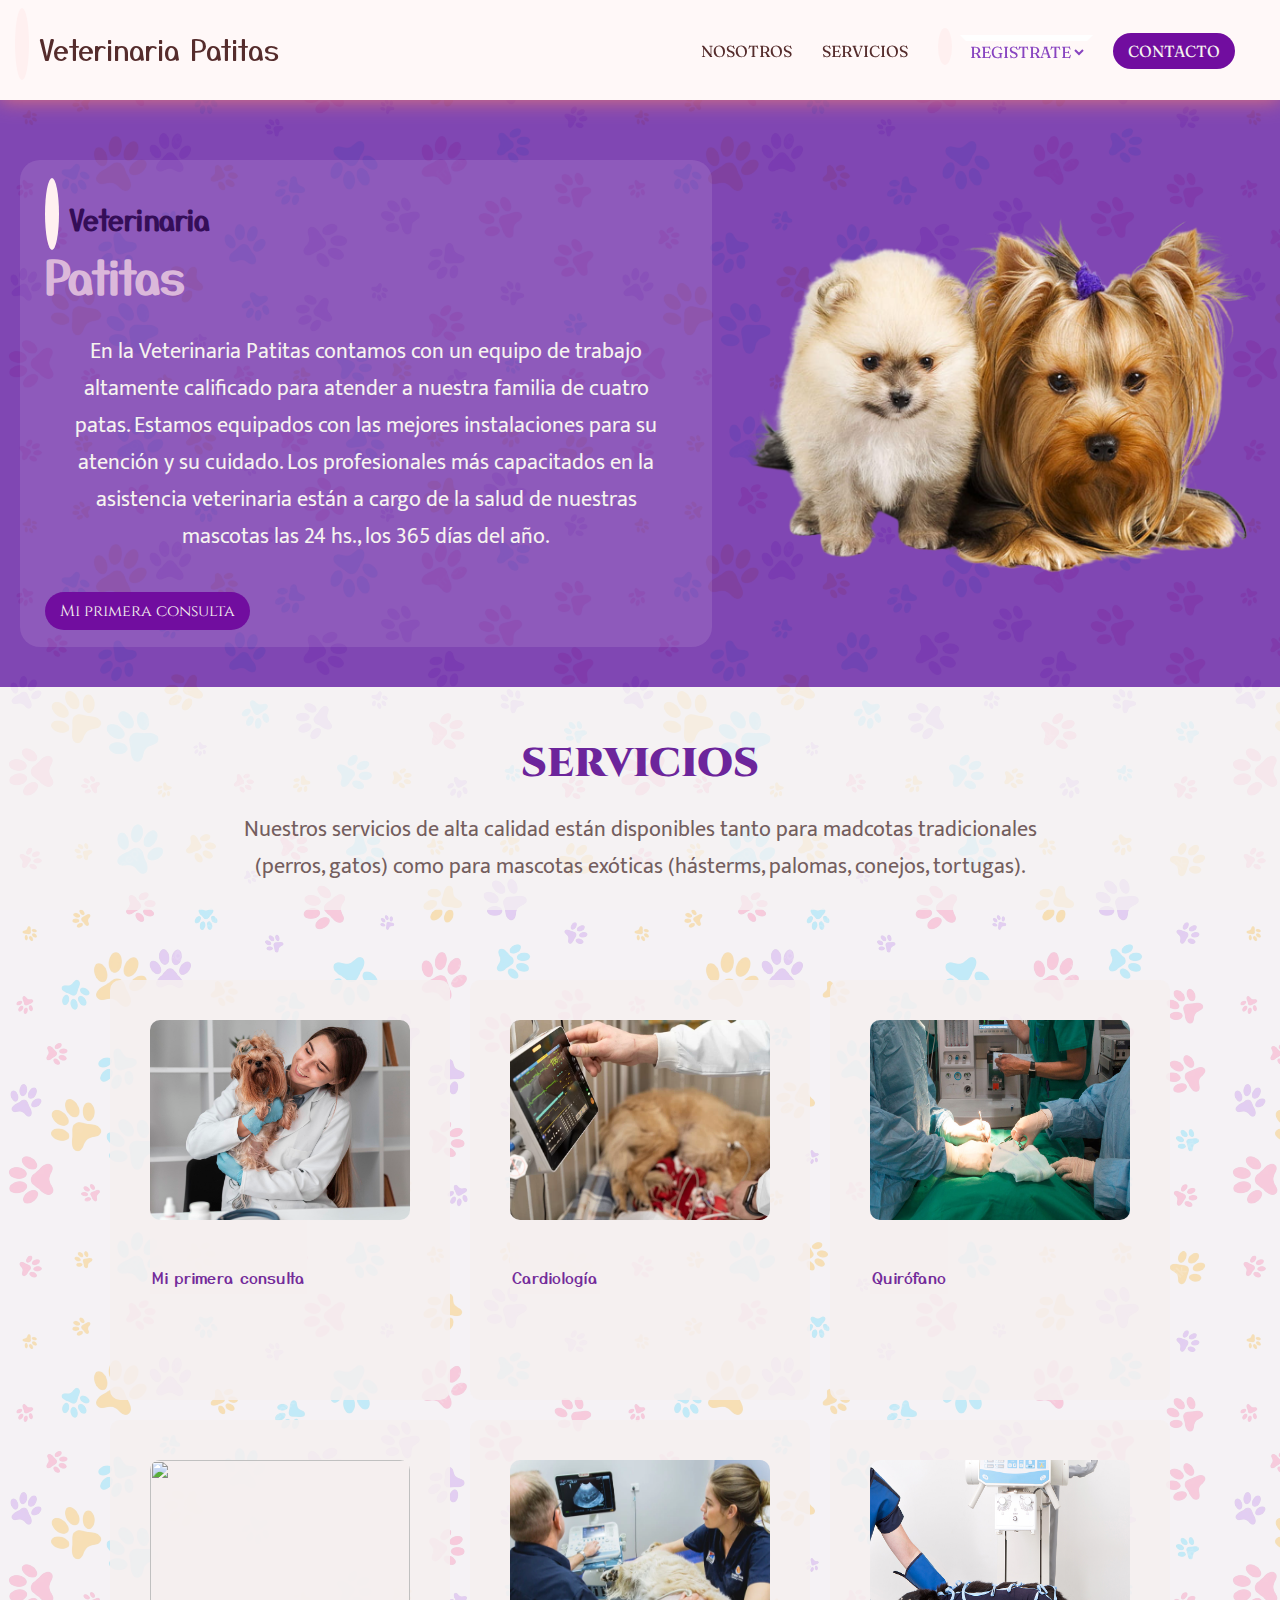
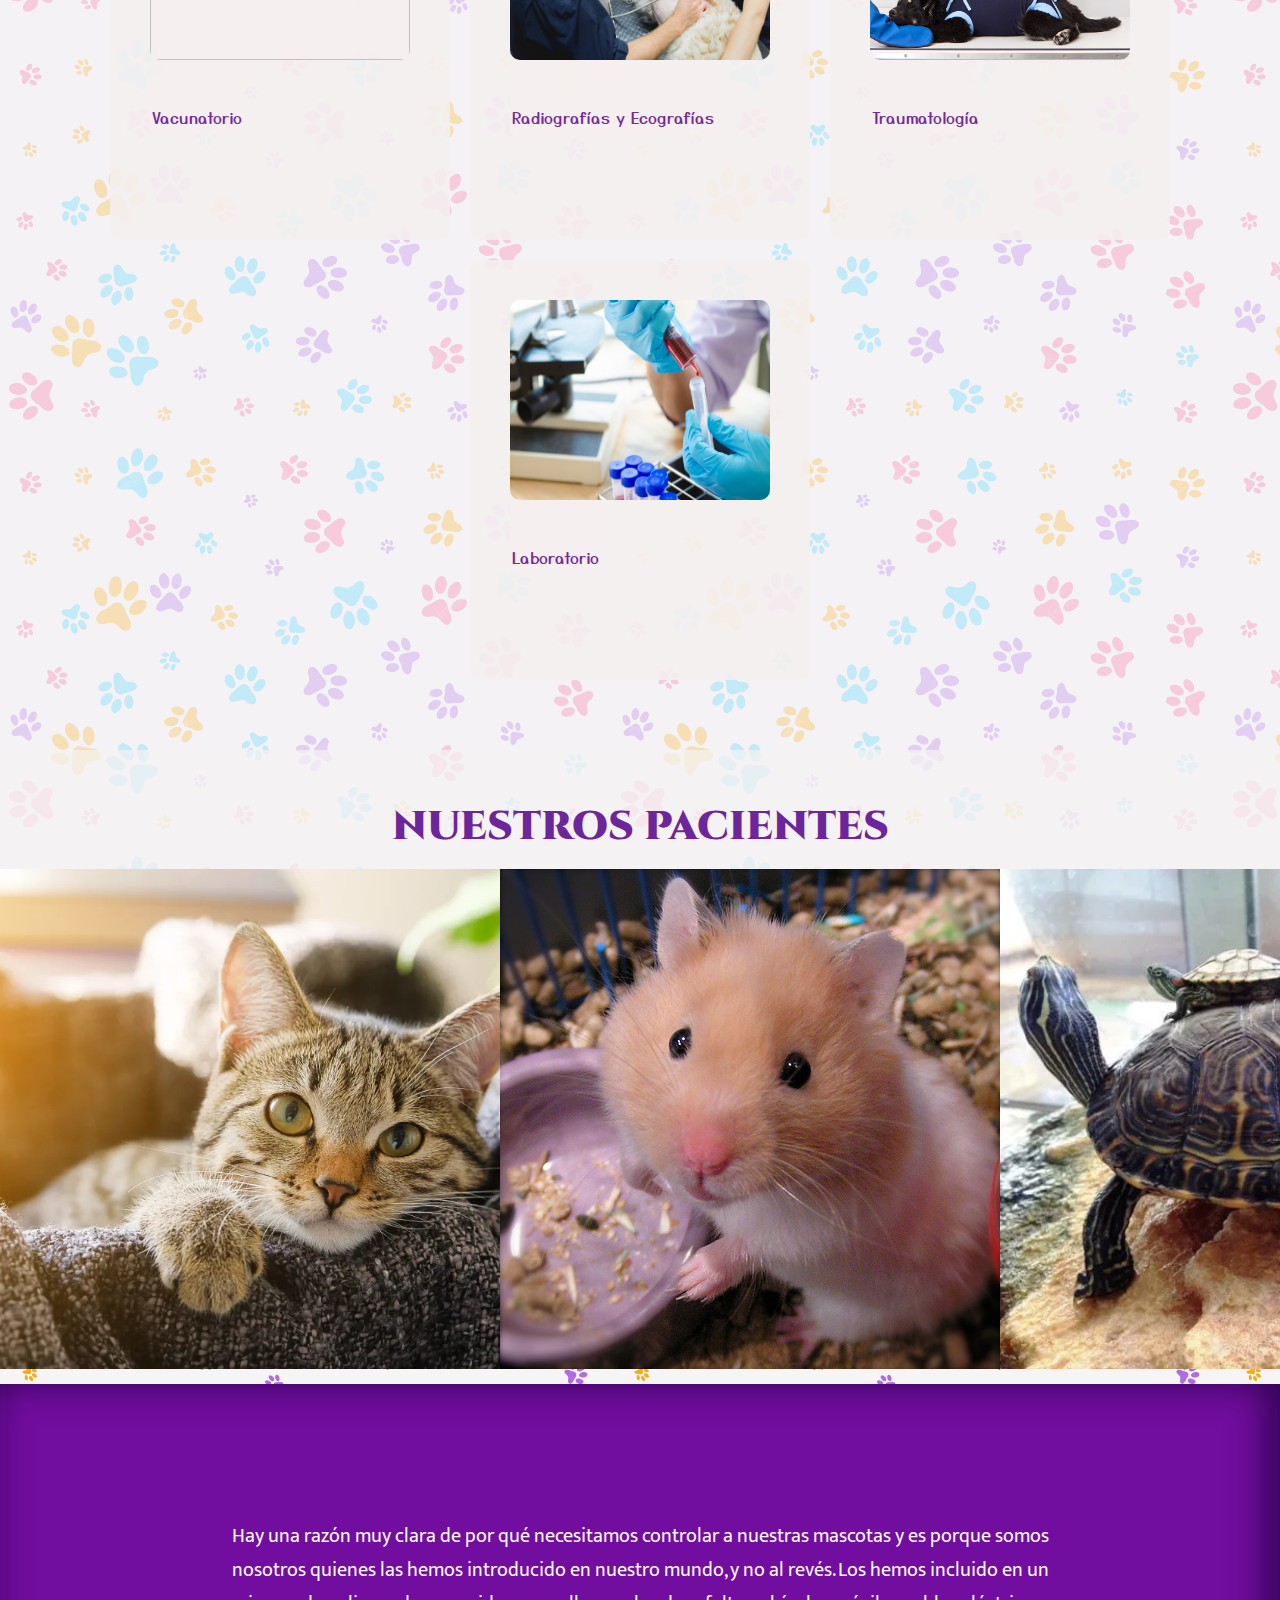
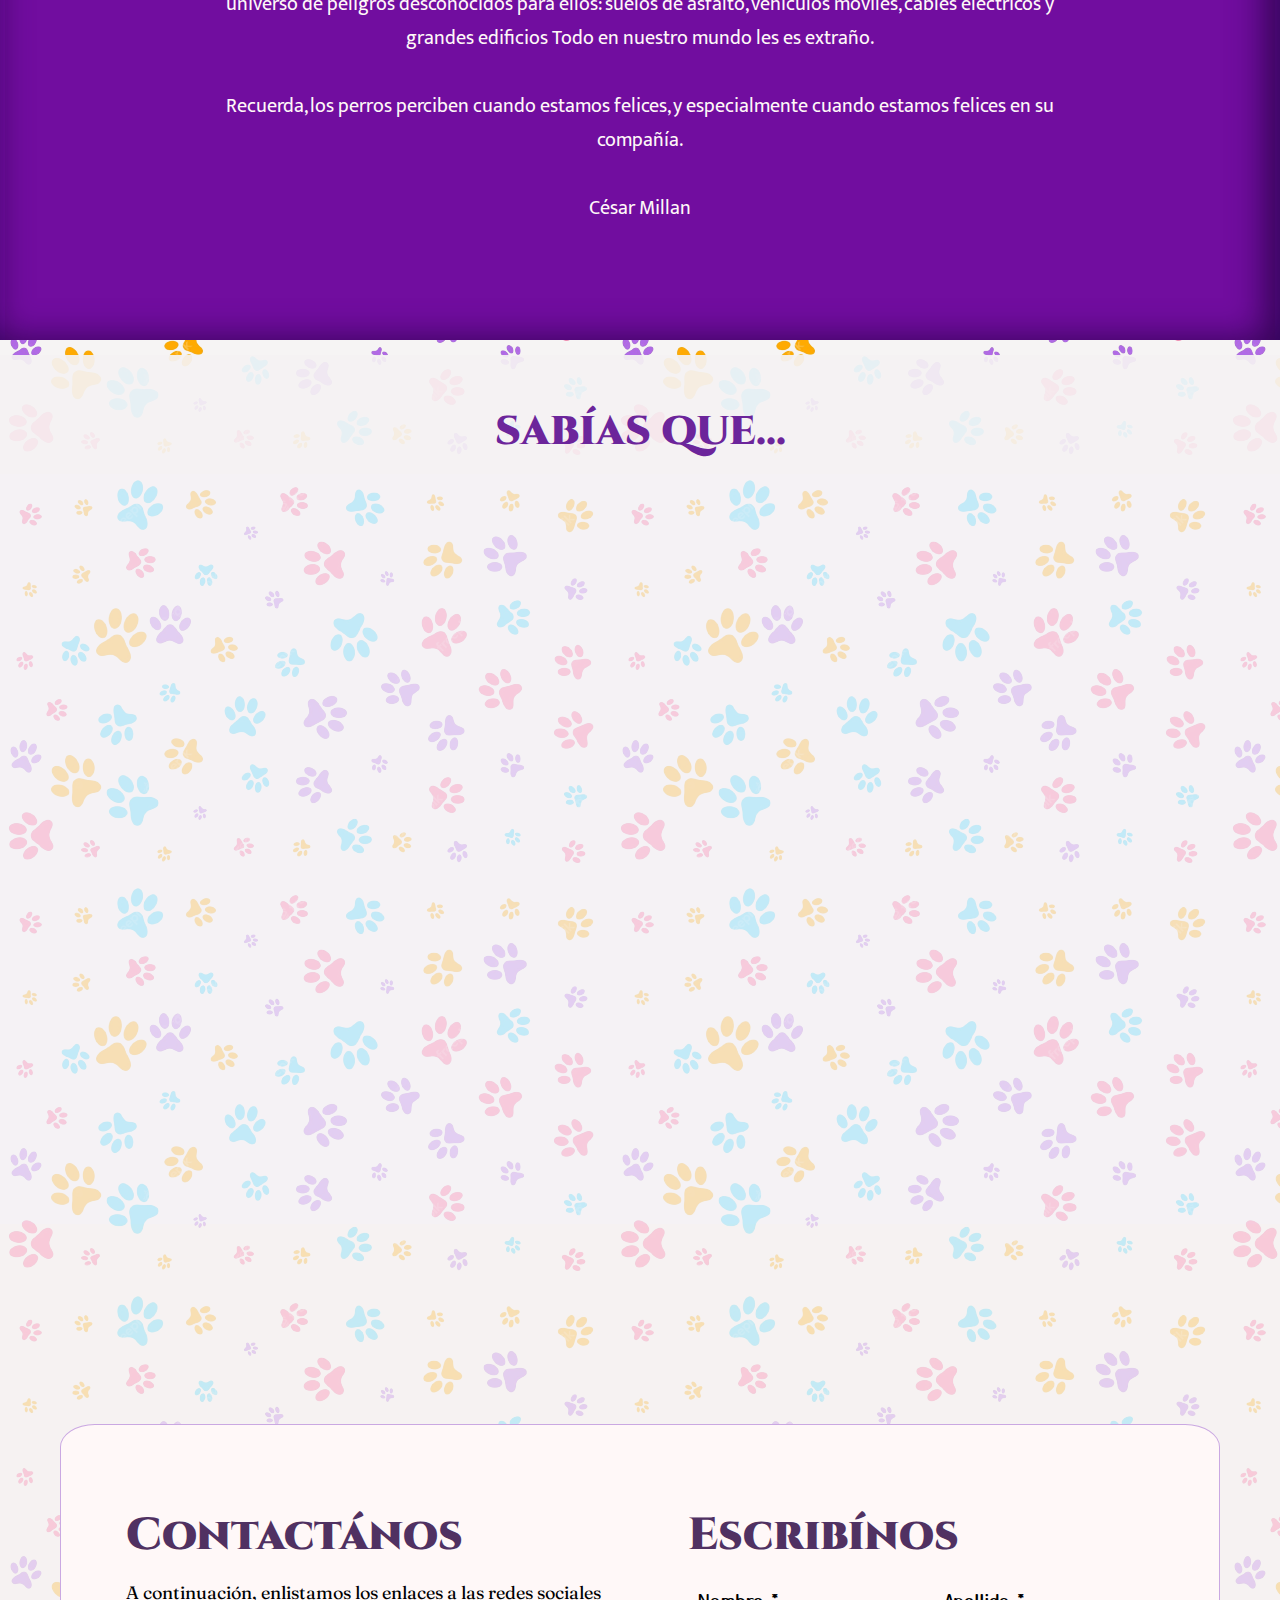
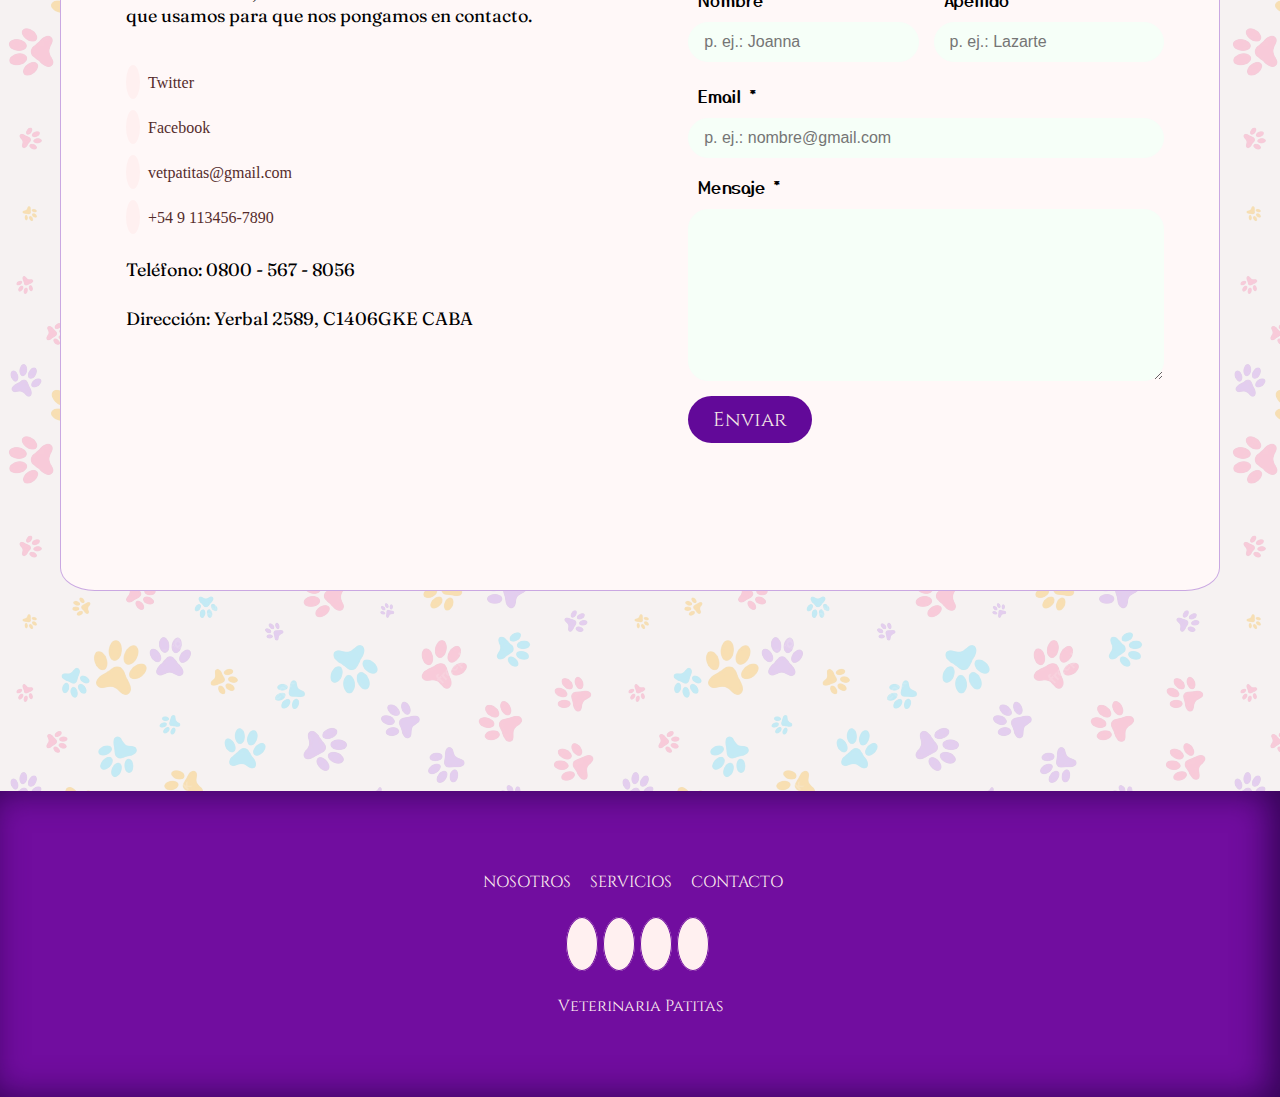
==== index.html @ f904acf3 "primer-borrador" ====
<!DOCTYPE html>
<html lang="en">
<head>
    <meta charset="UTF-8">
    <meta name="viewport" content="width=device-width, initial-scale=1.0">
    <title>Jo-veterinaria</title>
    <link rel="stylesheet" href="index.css">
    <script src="https://kit.fontawesome.com/5f812df695.js" crossorigin="anonymous"></script>
</head>
<a name="veterinaria"></a>
<body>
    <header>
        <nav class="nav">
            <div class="logoI">
                <span><a class="" href="index.html#veterinaria"><i id="logoPat" class="fas fa-solid fa-paw"></i>
                    Veterinaria Patitas</a></span>
            </div>

            <div class="botones-inicio">
               
                <span class="menu"><a href="#nosotros">NOSOTROS</a></span>
                <span class="menu"><a href="#servicios">SERVICIOS</a></span>
                   
                <span class=""><a href="registrarse.html#registrarse" target="_blank"><i class="fas fa-user icono-redes"></i></a>
                </span>
                <select class=" usuario-select">
                    <option>
                        <a href="registrarse.html#registrarse" target="_blank">REGISTRATE</a>
                    </option>
                    <option>MIS TURNOS</option>
                    <option>MI PERFIL</option>
                </select>
                <span class="sp-btn"><a class="botonvioleta blanco" href="#contacto">CONTACTO</a></span>
            </div>
        </nav>
       
    </header>
    <main>
        <a name="nosotros"></a>
        <section class="portada">
                <div class="intro">
                    <h2 class="nosotros"><i id="logoPat" class="fas fa-solid fa-paw"></i>Veterinaria</h2>
                    <h1 class="patitas">Patitas</h1>
                    <p class="texto blanco">En la Veterinaria Patitas contamos con un equipo de trabajo altamente calificado
                        para atender a nuestra familia de cuatro patas. Estamos equipados con las mejores instalaciones
                        para su atención y su cuidado. Los profesionales más capacitados en la asistencia veterinaria
                        están a cargo de la salud de nuestras mascotas las 24 hs.,
                        los 365 días del año.                  
                    </p>
                    <p class="cap"><a class="botonvioleta blanco" href="#servicios">Mi primera consulta</a></p>
                </div>
                <div class="img-intro">
                   <img class="img-portada" src="./imágenes/mi-perrito.png" alt="portada"></img>
                </div>
        </section>
 
 
        <a name="servicios"></a>
        <section class="servicios">
            <div class="contenedor-texto">
                <h1 class="titulo-medio">SERVICIOS</h1>
                <p class="texto">
                    Nuestros servicios de alta calidad están disponibles tanto
                    para madcotas tradicionales (perros, gatos) como para mascotas exóticas
                    (hásterms, palomas, conejos, tortugas).
                </p>
            </div>
            <div class="grid">
                <a href="consultas.html#consultas" target="_blank" >
                    <div class="serv descripcion">
                        <img class="img-serv" src="./imágenes/consulta.jpeg">
                        <p class="inferior">Mi primera consulta</p>
                    </div>
                </a>
                <a href="cardiologia.html#cardiologia" target="_blank">
                    <div class="serv descripcion">
                        <img class="img-serv" src="./imágenes/cardio.webp">
                        <p class="inferior">Cardiología</p>
                    </div>
                </a>
                <a href="index.html#veterinaria" target="_blank">
                    <div class="serv descripcion">
                        <img class="img-serv" src="./imágenes/quirofano.jpeg">
                        <p class="inferior">Quirófano</p>
                    </div>
                </a>
                <a href="index.html#veterinaria" target="_blank">
                    <div class="serv descripcion">
                        <img class="img-serv" src="./imágenes/vacuna.jpeg">
                        <p class="inferior">Vacunatorio</p>
                    </div>
                </a>
                <a href="index.html#veterinaria" target="_blank">
                    <div class="serv descripcion">
                        <img class="img-serv" src="./imágenes/ecog.webp">
                        <p class="inferior">Radiografías y Ecografías</p>
                    </div>
                </a>
                <a href="index.html#vetrinaria" target="_blank">
                    <div class="serv descripcion">
                        <img class="img-serv" src="./imágenes/trauma.jpg">
                        <p class="inferior">Traumatología</p>
                    </div>
                </a>
                <a href="index.html#vetrinaria" target="_blank">
                    <div class="serv descripcion">
                        <img class="img-serv" src="./imágenes/laborat.jpeg">
                        <p class="inferior">Laboratorio</p>
                    </div>
                </a>
            </div>
 
 
        </section>
        <a name="pacientes"></a>
        <section class="pacientes">
            <div class="contenedor-texto">
                <h1 class="titulo-medio">NUESTROS PACIENTES</h1>
            </div>  
            <div class="slider-container"> 
                <img
                    class="slider-item"
                    src="./imágenes/gato.webp"
                />
                <img
                class="slider-item"
                src="./imágenes/hamster.jpg"
                />
                <img
                    class="slider-item"
                    src="./imágenes/tortuga-de-agua.webp"
                />
                <img
                    class="slider-item"
                    src="./imágenes/paloma.jpeg"
                />
                <img
                class="slider-item"
                src="./imágenes/perro.jpg"
                />
                <img
                    class="slider-item"
                    src="./imágenes/caniche.jpeg"
                />
                <img
                    class="slider-item"
                    src="./imágenes/conejo.webp"
                />
            </div>
        </section>
        <section class="articulo" >
                <div class="contenedor-texto cita">
                    <i class="fas fa-quote-right signo"></i>
                    <div class="cita">
                        <p>Hay una razón muy clara de por qué necesitamos controlar a nuestras mascotas y es porque somos nosotros quienes las hemos introducido en nuestro mundo, y no al revés. Los hemos incluido en un universo de peligros desconocidos para ellos: suelos de asfalto, vehículos móviles, cables eléctricos y grandes edificios Todo en nuestro mundo les es extraño.</p>
                        <br>
                        <p>Recuerda, los perros perciben cuando estamos felices, y especialmente cuando estamos felices en su compañía.</p>
                    <div>
                       <br>
                    <p>César Millan</p>
                </div>   
        </section>
        <a name="tutoriales"></a>
        <section class="tutoriales">
            <div class="contenedor-texto">
                <h1 class="titulo-medio">SABÍAS QUE...</h1>
            </div>
            <div class="grid">
                <iframe class="videos" src="https://www.youtube.com/embed/e0EiR7Wb7x0" title="YouTube video player" frameborder="0" allow="accelerometer; autoplay; clipboard-write; encrypted-media; gyroscope; picture-in-picture; web-share" allowfullscreen></iframe>
                <iframe class="videos" src="https://www.youtube.com/embed/qigP10Rsm60" title="YouTube video player" frameborder="0" allow="accelerometer; autoplay; clipboard-write; encrypted-media; gyroscope; picture-in-picture; web-share" allowfullscreen></iframe>
                <iframe class="videos" src="https://www.youtube.com/embed/759JlUFAo3I" title="YouTube video player" frameborder="0" allow="accelerometer; autoplay; clipboard-write; encrypted-media; gyroscope; picture-in-picture; web-share" allowfullscreen></iframe>
                <iframe class="videos" src="https://www.youtube.com/embed/WoNsRP_TKsE" title="YouTube video player" frameborder="0" allow="accelerometer; autoplay; clipboard-write; encrypted-media; gyroscope; picture-in-picture; web-share" allowfullscreen></iframe>
            </div>
        </section>
        <a name="contacto"></a>
        <section class="caja-contacto">
 
 
            <div class="contacto">
 
 
                <div class="contactame">
                    <h1 class="font45">Contactános</h1>
                    <p class="academ">
                        A continuación, enlistamos los enlaces a las
                        redes sociales que usamos para que nos
                        pongamos en contacto.
                    </p>
                    <ul class="lista-redes">
                        <li><a class="redes" href="index.html#veterinaria"><i class="fab fa-twitter icono-redes"></i>
                            Twitter</a>
                        </li>
                        <li><a class="redes" href="index.html#veterinaria"><i class="fab fa-facebook icono-redes"></i>
                            Facebook</a>
                        </li>
 
 
                        <li><a class="redes" href="index.html#veterinaria"><i class="fas fa-envelope icono-redes"></i>
                            vetpatitas@gmail.com</a>
                        </li>
                        <li><a class="redes" href="index.html#veterinaria"><i class="fab fa-whatsapp icono-redes"></i>
                            +54 9 113456-7890</a>
                        </li>
                        <br>
                        <li class="academ">
                            Teléfono: 0800 - 567 - 8056
                        </li>
                        <br>
                        <li class="academ">
                            Dirección:
                            Yerbal 2589, C1406GKE CABA
                        </li>
                        <br>
                        <li>
                            <iframe class="mapas" src="https://www.google.com/maps/embed?pb=!1m18!1m12!1m3!1d3283.048064051039!2d-58.46841342346232!3d-34.62822565879423!2m3!1f0!2f0!3f0!3m2!1i1024!2i768!4f13.1!3m3!1m2!1s0x95bcc989a7545e1d%3A0x6ad088e13433c97d!2sYerbal%202589%2C%20C1406GKE%20CABA!5e0!3m2!1ses!2sar!4v1682362310812!5m2!1ses!2sar" style="border:0;" allowfullscreen="" loading="lazy" referrerpolicy="no-referrer-when-downgrade"></iframe>
                        </li>
                          
                    </ul>
                </div>
 
 
                <div class="escribime">
                    <h1 class="font45">Escribínos</h1>
                    <form action="" method="POST">
                        <div class="nombre-completo">
                            <div class="form-control">
                                <label for="firstname">Nombre *</label>
                                <input
                                    type="text"
                                    name="Nombre"
                                    id="firtsname"
                                    class="input-firtsname input-control"
                                    placeholder="p. ej.: Joanna"
                                    aria-label="Nombre"
                                    required>
                            </div>
                            <div class="form-control">
                                <label for="lastname">Apellido *</label>
                                <input
                                    type="text"
                                    name="Apellido"
                                    id="lastname"
                                    class="input-lastname input-control"
                                    placeholder="p. ej.: Lazarte"
                                    aria-label="Apellido"
                                    required>
                            </div>
                        </div>
                        <div class="form-control">
                            <label for="email">Email *</label>
                            <input
                                type="email"
                                name="Email"
                                id="email"
                                class="input-control"
                                placeholder="p. ej.: nombre@gmail.com"
                                aria-label="Email"
                                required>
                        </div>
                        <div class="form-control">
                            <label for="message">Mensaje *</label>
                            <textarea
                                name="Mensaje"
                                id="message"
                                cols="30"
                                rows="10"
                                class="input-control"
                                placeholder="Escriba un mensaje aquí"
                                aria-label="Mensaje"
                                required>
                            </textarea>
                        </div>
                        <button type="submit" class="contact-send-btn">
                            Enviar
                        </button>
                    </form>
                </div>
            </div>
        </section>
    </main>
 
 
    <footer class="footer">
        <div class="final">
            <a class="span-f" href="#nosotros"><span>NOSOTROS</span></a>
            <a class="span-f" href="#servicios"><span>SERVICIOS</span></a>
            <a class="span-f" href="#contacto"><span>CONTACTO</span></a>
        </div>
        <div class="final">
            <a href="index.html#veterinaria"><span><i class="fab fa-twitter icono-final"></i></span></a>
            <a href="index.html#veterinaria"><span><i class="fab fa-facebook icono-final"></i></span></a>
            <a href="index.html#veterinaria"><span><i class="fas fa-envelope icono-final"></i></span></a>
            <a href="index.html#veterinaria"><span><i class="fab fa-whatsapp icono-final"></i></span></a>
 
 
        </div>
        <div class="final">
            <i id="logoF" class="fas fa-solid fa-paw"></i>
            <span>Veterinaria Patitas</span>
            <i id="logoF" class="fas fa-solid fa-paw"></i>
        </div>
    </footer>
   
 </body>
 </html>
---- index.css ----
@import url('https://fonts.googleapis.com/css2?family=Cinzel&family=Fraunces:wght@300&family=Yusei+Magic&display=swap');


@import url('https://fonts.googleapis.com/css2?family=Kalam&display=swap');


@import url('https://fonts.googleapis.com/css2?family=Mukta+Vaani:wght@500&display=swap');


* {
   margin: 0;
   padding: 0;
   box-sizing: border-box;
   /*background-color: #fff8f8;*/
 
   /*box-shadow: inset -10px 0 35px rgb(33, 167, 15);*/
}


body{
   background-image: url("./imágenes/huellas.png");
   background-color: #f5f2f2de;
   /*
   overflow-x: hidden; */
    
}


header {
   position: fixed;
   z-index: 1;
   height: 100px;
   width: 100vw; 
   box-shadow: 0px 0px 20px 0px rgb(228, 118, 118);
   background-color: #fff8f8;


}


.nav{
   display: flex;
   flex-direction: row;
   justify-content: stretch;
   width: 100%;
  


}


.botones-inicio {
   display: flex;
   flex-direction: row;
   justify-content: flex-end;
   font-family: 'Fraunces', serif;
   width: 60%;
   font-size: 16px;
   font-weight: 400;
   margin: 25px 20px;
   padding: 10px 25px;


}

.usuario-select {
   font-family: 'Fraunces', serif;
   font-size: 16px;
   font-weight: 400;
   margin-right: 20px;

   color: #8844c0;
   background-color: #fff8f8;
   border: 6px solid transparent;
   border-color: #fff transparent transparent transparent;
}


.menu {
   margin-right: 30px;
   padding-bottom: 0px;
   padding-top: 6px;
   cursor: pointer;
   transition: 0.2s;
}


.sp-btn {
   padding-bottom: 0px;
   padding-top: 6px;
   margin-right: 0px;

}


.menu a:hover {
   color: #8844c0;
  
}


a {
   text-decoration: none;
   color: rgb(85, 44, 44);
}


.menu a:focus, .lista-redes a:focus{
   box-shadow: 0px 0px 7px #4b0187;
   color: #4b0187;
   border-radius: 30px;
   padding: 8px 10px;
   outline: 0;
}


.botonvioleta{
   background-color:#710d9f;;
   border-radius: 30px;
   font-weight: 400;
   padding: 8px 15px;
}
.botonvioleta:hover {
   background-color: rgb(184, 88, 178);
  
}


.cap {
   font-family: 'Cinzel', serif;
   margin-top: 30px;
 
}


.academ{
   font-family: 'Fraunces', serif;
   font-size: 18px;
   padding-bottom: 8px;
  
}


.articulo .contenedor-texto, body footer {
   box-shadow: inset -10px 0px 35px #320453;


}


.portada {
   width: 100%;
   height: 100%;
   display: flex;
   flex-direction: row;
   justify-content: space-between;
   padding: 40px 0px;
   background-color: rgba(118, 56, 173, 0.924);
   /*background-color: #f5f2f2bc;*/
}


.intro{
   display: flex;
   flex-direction: column;
   justify-content: center;
   margin-top: 120px;
   margin-left: 20px;
   padding: 25px;
   border-radius: 20px;


   background-color: #c0a1d736;
  
 
}


.img-intro{
   display: flex;
   flex-direction: column;
   justify-content:center;
   margin-top: 100px;
}


.img-portada {
   width: 568px;
   height: 370px;


}


.nosotros {
   font-family: 'Yusei Magic', sans-serif;
   font-size: 28px;
   color: rgb(53, 14, 88);
}


.logoI {
   display: flex;
   flex-direction: row;
   justify-content: flex-start;
   width: 40%;
   font-family: 'Yusei Magic', sans-serif;
   font-size: 28px;
   padding: 15px;
  
}


.patitas{
   font-family: 'Yusei Magic', sans-serif;
   font-size: 45px;
   color: rgb(219, 184, 218);
   margin-bottom: 10px;


}


.font45 {
   font-size: 45px;
   font-weight: 900;
   padding-bottom: 15px;
   font-family: 'Cinzel', serif;
   color: #503162;
}


.titulo-medio {
   margin-top: 50px;
   padding-bottom: 5px;
   font-size: 40px;
   font-weight: 900;
   text-align: center;
   font-family: 'Cinzel', serif;
   color: #6c259b;


}


h3 {
   padding-bottom: 10px;
   font-family: 'Cinzel', serif;
}


.articulo {
 
   box-shadow: inset -10px 0px 35px #2d0453;
   /*background-color: #0A8A2C;*/
   background-color: #710d9f;
   color: #fff8f8;
 


}
.contenedor-texto{
   display: flex;
   flex-direction: column;
   align-items: center;
   justify-content: center;
   padding-left: 200px;
   padding-right: 200px;
   padding-bottom: 10px;
   background-color: #f5f2f2b5;


}


.signo{
   font-weight: 900;
   font-size: 90px;
   padding-bottom: 20px;
   padding-top: 60px;
   margin-top: 40px;
   /*background-color: #0A8A2C;*/
   background-color: #710d9f;
   color: #fff8f8
}
.cita {
   /*background-color: #0A8A2C;*/
   background-color:#710d9f;
   color: #fff8f8;
   padding-bottom: 50px;
   text-align: center;
   margin: 15px 5px;
   font-family: 'Mukta Vaani', sans-serif;
   font-size: 20px;
}


.texto{
   text-align: center;
   margin: 15px;
   font-family: 'Mukta Vaani', sans-serif;
   font-size: 22px;
   color: #745e5e;
}


.blanco {
   color: rgb(246, 243, 239);
}






.servicios {
   width: 100%;
   height: 100%;
   display: flex;
   flex-direction: column;
   background-color: #f4f2f5bc;
  
}


.pacientes {
   background-color: #f4f2f5bc;
   width: 100%;
   height: 100%;
}
.tutoriales {
   background-color: #f4f2f5bc;
   width: 100%;
   height: 100%;
}


.slider-container {
   display: flex;
 
   overflow-x: scroll;
    scroll-snap-type: x mandatory;
 }
 .slider-container img {


   height: 500px;
   width: 500px;
   object-fit:cover;
    scroll-snap-align: center;
 }


.grid {
   display: flex;
   flex-wrap: wrap;
   margin-top: 60px;
   padding-bottom: 60px;
   justify-content: center;


}


.serv {
   display: flex;
   justify-content: flex-start;
   flex-direction: column;
   align-items: flex-start;
 
   background-color: #f5efefde;
   margin: 10px;
   width: 340px;
   height: 420px;
   padding: 40px;
   border-radius: 10px;
/*  border: solid 1px rgb(72, 58, 58); */
 
}


.serv:hover {
  
   box-shadow: 0px 0px 7px rgb(196, 125, 125);
}


.inferior {
   padding: 45px 2px 5px;
   font-family: 'Yusei Magic', sans-serif;
   color: rgb(115, 43, 154);
 
  /* background-color: rgb(250, 235, 235); */


  background-color: #f5efefde;
  
}


.videos{
   padding: 30px;
   width:560px;
   height:315px;
   display: flex;
   justify-content: flex-start;
   flex-direction: column;
   align-items: flex-start;


}


.mapas {
   width:90%;
   height:100%;


   border-radius: 10px;
  
}


.caja-contacto{
   display: flex;
   justify-content: center;
   height: 100%;
   width: 100%;
   padding: 100px 50px;
   background-color: #f5f2f2bc;


}


.img-serv{
   width: 260px;
   height: 200px;
  /* background-color: rgb(250, 235, 235); */


  background-color: #f5efefde;
  border-radius: 10px;
   /*
   margin-bottom: 10px;
   padding: 5px 0px;
   */
}


.contacto {
   display: flex;
   flex-direction: row;
   justify-content: space-around;
   margin: 100px 10px;
   border: #caa8e2 solid 1px;
   border-radius: 3%;
   background-color: #fff8f8;


}


.contactame{
   display: flex;
   flex-direction: column;
   justify-content: flex-start;
   padding: 80px 40px;
   margin-left: 25px;
   width: 50%;
   border-top-left-radius: 8%;
   border-bottom-left-radius: 8%;
  
}


.lista-redes{
   list-style: none;
   margin-top: 25px;
}


.lista-redes a:focus{
   box-shadow: 0px 0px 7px #5b0a8a;
   color: #590a8a;
   border-radius: 30px;
   padding: 10px 15px;
   outline: none;
}
.redes {
   line-height: 2.5;
}
.redes:hover {
   color: #520a8a;


}
#logoPat {
   font-size: 40px;
   color: #810a8a;
   background-color: rgb(255, 240, 240);
   border-radius: 50%;
   padding: 7px;
   margin-right: 10px;
  
}


.icono-redes{
   font-size: 18px;
   color: #5b0a8a;
   background-color: rgb(255, 240, 240);
   border-radius: 50%;
   padding: 7px;
   margin-right: 8px;


}
.icono-redes:hover {
   color: rgb(245, 232, 230);
   background-color: #590a8a;
   border-radius: 50%;
   border: #5d0a8a solid 1px;
   padding: 7px;
   margin-right: 8px;
}

.escribime {
   display: flex;
   flex-direction: column;
   justify-content: flex-start;
   padding: 80px 40px;
   border-top-right-radius: 8%;
   border-bottom-right-radius: 8%;
   /*width: 500px;*/

}


input,
textarea {

    border-radius: 20px;
    background-color: #f6fff8;
    border: 1px solid #f6fff8;
    font-size: var(--text-sm);
    padding: 10px 15px;
    display: block;
    width: 100%;
    outline: none;
    transition: 0.2s;
}

input[type=time]{
    padding: 9.53px 15px;
   
}
input[type=date]{
    padding: 10.5px 15px;
}


.select{
    border-radius: 20px;
    background-color: #f6fff8;
    border: 1px solid #f6fff8;
    font-size: var(--text-sm);
    padding: 9.25px 15px;
    display: block;
    width: 100%;
    outline: none;
    transition: 0.2s;
}


input:focus,
textarea:focus, .select:focus, button:focus {
   box-shadow: 0px 0px 7px #590a8a;
   outline: 0;
}


.form-control {
   margin-bottom: 15px;
   flex-grow: 1;
   position: relative;
   margin-right: 15px;
}


.nombre-completo, .input-type {
   display: flex;
   flex-direction: row;
   justify-content: space-between;
} 


label {
   margin-bottom: 10px;
   margin-left: 10px;
   display: block;
   font-weight: 500;
   font-size: 18px;
   margin-top: 5px;
   font-family: 'Yusei Magic', sans-serif;
}



button {
   border: 0;
   background-color:#620999;
   border-radius: 30px;
   color: rgb(245, 232, 230);
   font-weight: 200;
   font-family: 'Cinzel', serif;
   padding: 10px 25px;
   font-size: 20px;
   cursor: pointer;
   transition: 0.2s;
}


footer {
   width: 100%;
   display: flex;
   flex-direction: column;
   align-items: center;
   padding-top: 60px;
   padding-bottom: 60px;
   color: rgb(255, 240, 240);
   background-color: #710d9f;
}
.span-f {
   margin-right: 15px;
   color: rgb(255, 240, 240);


}
.icono-final {
   color: #710d9f;
   background-color:rgb(255, 240, 240);
   border-radius: 50%;
   border: #710d9f solid 1px;
   padding: 15px;
   margin-right: 5px;


}
.icono-final:hover, #logoPat:hover{
   background-color:#710d9f;
   color: rgb(255, 240, 240);
   border: rgb(255, 240, 240) solid 1px;


}
#logoF {
       font-size: 18px;
       padding-right: 5px;
       color: #e020c3;
       margin-left: 5px;
       background-color: #710d9f;


}
.final {
   background-color: #710d9f;
   margin: 20px 41px;
}
.final span {
   background-color: #710d9f;
   font-family: 'Cinzel', serif;
}


@media screen and (min-width: 320px) and (max-width: 1024px){
   header {
       display: none;
       }
  
   p {
       font-size: 22px;
   }


   .portada {
       flex-direction: column;
       align-items: center;
       padding: 40px 20px;


   }
   .botonvioleta{
       font-weight: 150;
       padding: 8px 13px;
  
   }
  
   .intro {
       align-items: center;
       text-align: center;
       margin: 60px 0px 40px;
       padding: 15px 5px;
       width: 100%;
   }


   .img-intro{
       margin-top: 10px;
   }
  
   .img-portada {
       width: 75%;
       height: 80%;


   }


   .font45, .titulo-medio {
       margin-top: 30px;
       font-size: 26px;


   }


   .contenedor-texto {
       width: 100%;
       padding: 40px 20px;
   }


   .grid {
       padding: 15px 5px;
       margin: 28px 0px 40px;
   }


   .cita {
       margin: 15px 25px 15px 0px;
   }


   .serv {
       width: 310px;
       height: 400px;
       padding: 30px;
       margin: 6px;
   }


   .img-serv {
       width: 240px;
   }


   .videos{
       padding: 10px;
       width: 410px;
       height: 300px;
             
   }


   .caja-contacto {
       padding: 90px 0px;
   }


   .contacto {
       flex-direction: column;
       width: 100%;
       margin: 0px;
   }


   .contactame {
       border-top-right-radius: 8%;
       width: 100%;
       margin-left: 0px;
   }


   .escribime {
       margin-top: 0px;
       padding-top: 0px;
       border-bottom-left-radius: 8%;
       width: 100%;
   }

   .input-type {
    display: flex;
    flex-direction: column;
    justify-content: space-between;
    }

   .icono-final {
       margin-top: 8px;
   }
   .final {
     
       margin: 15px 45px;
   }
}




@media screen and (min-width: 1440px) and (max-width: 1900px){
  


   .inferior {
       padding: 30px 2px 5px;
      
   }


   .videos{
       padding: 10px;
       width: 410px;
       height: 300px;
             
   }


}
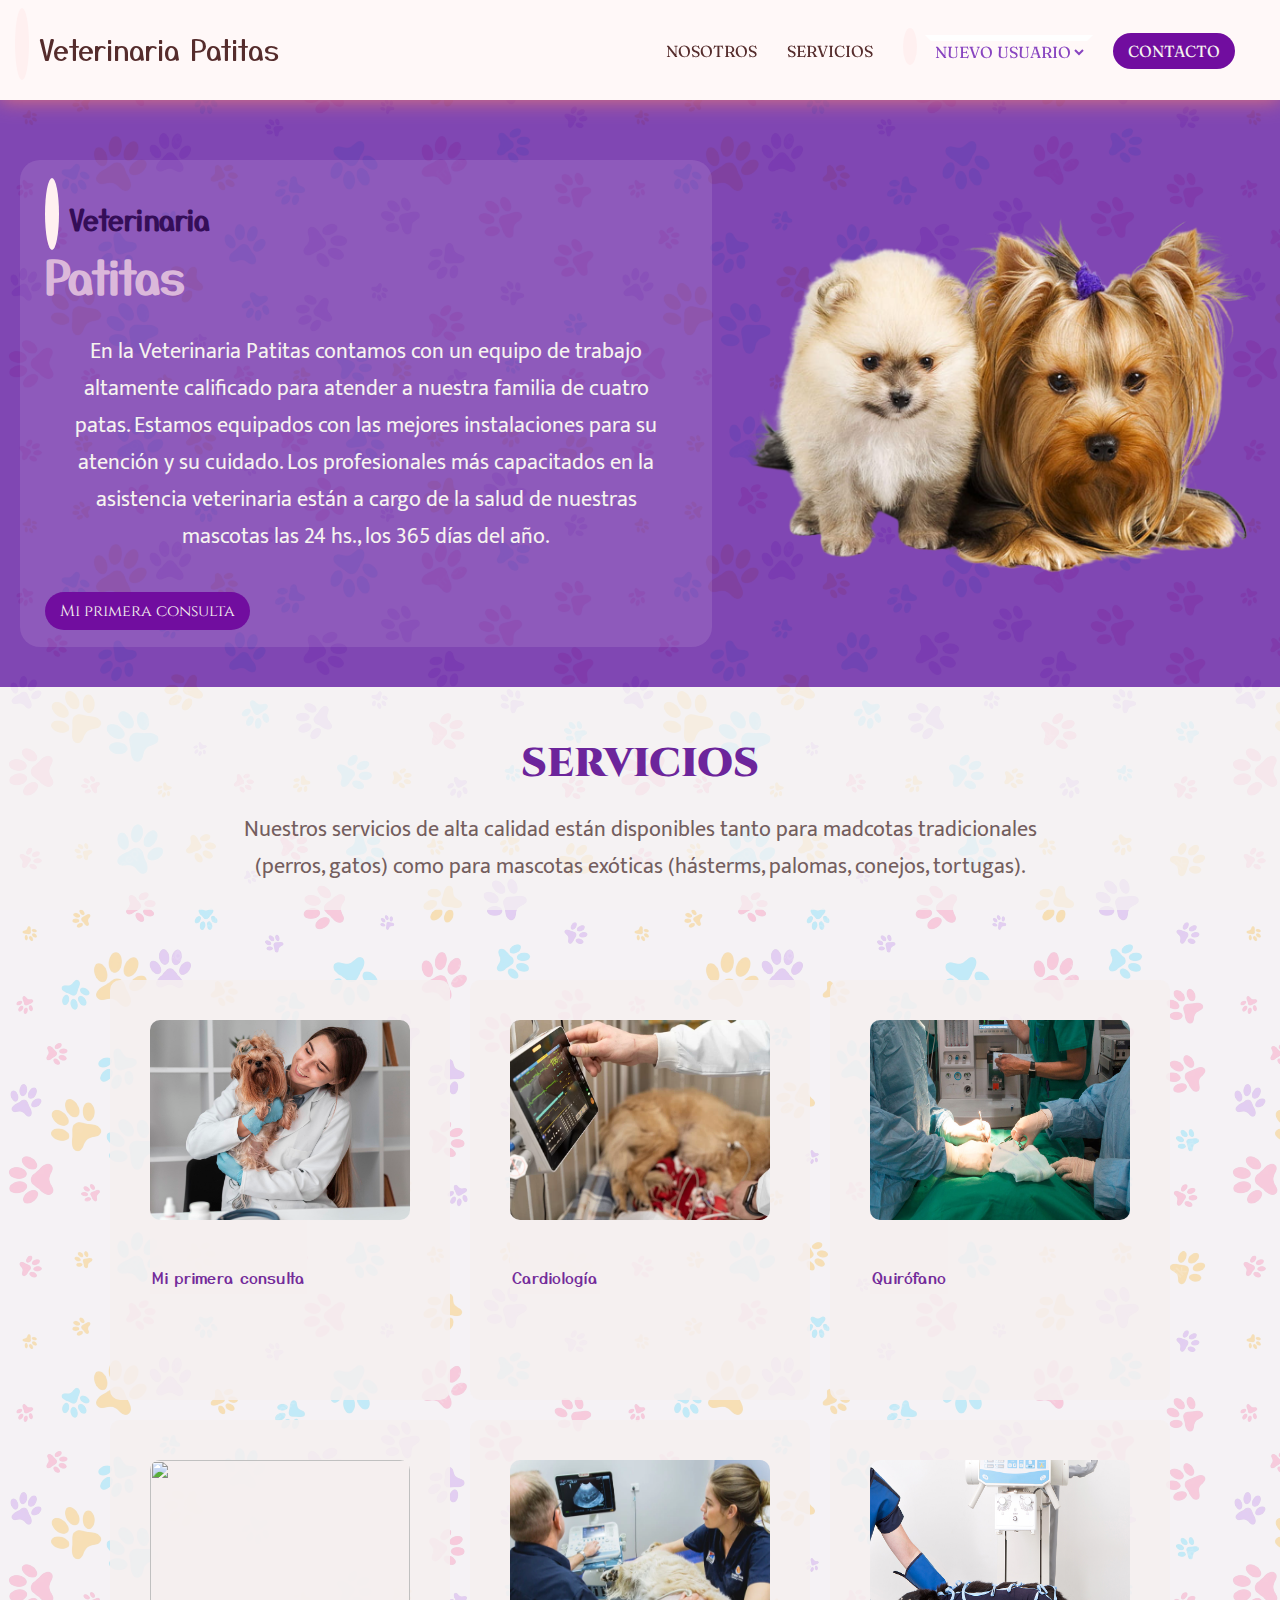
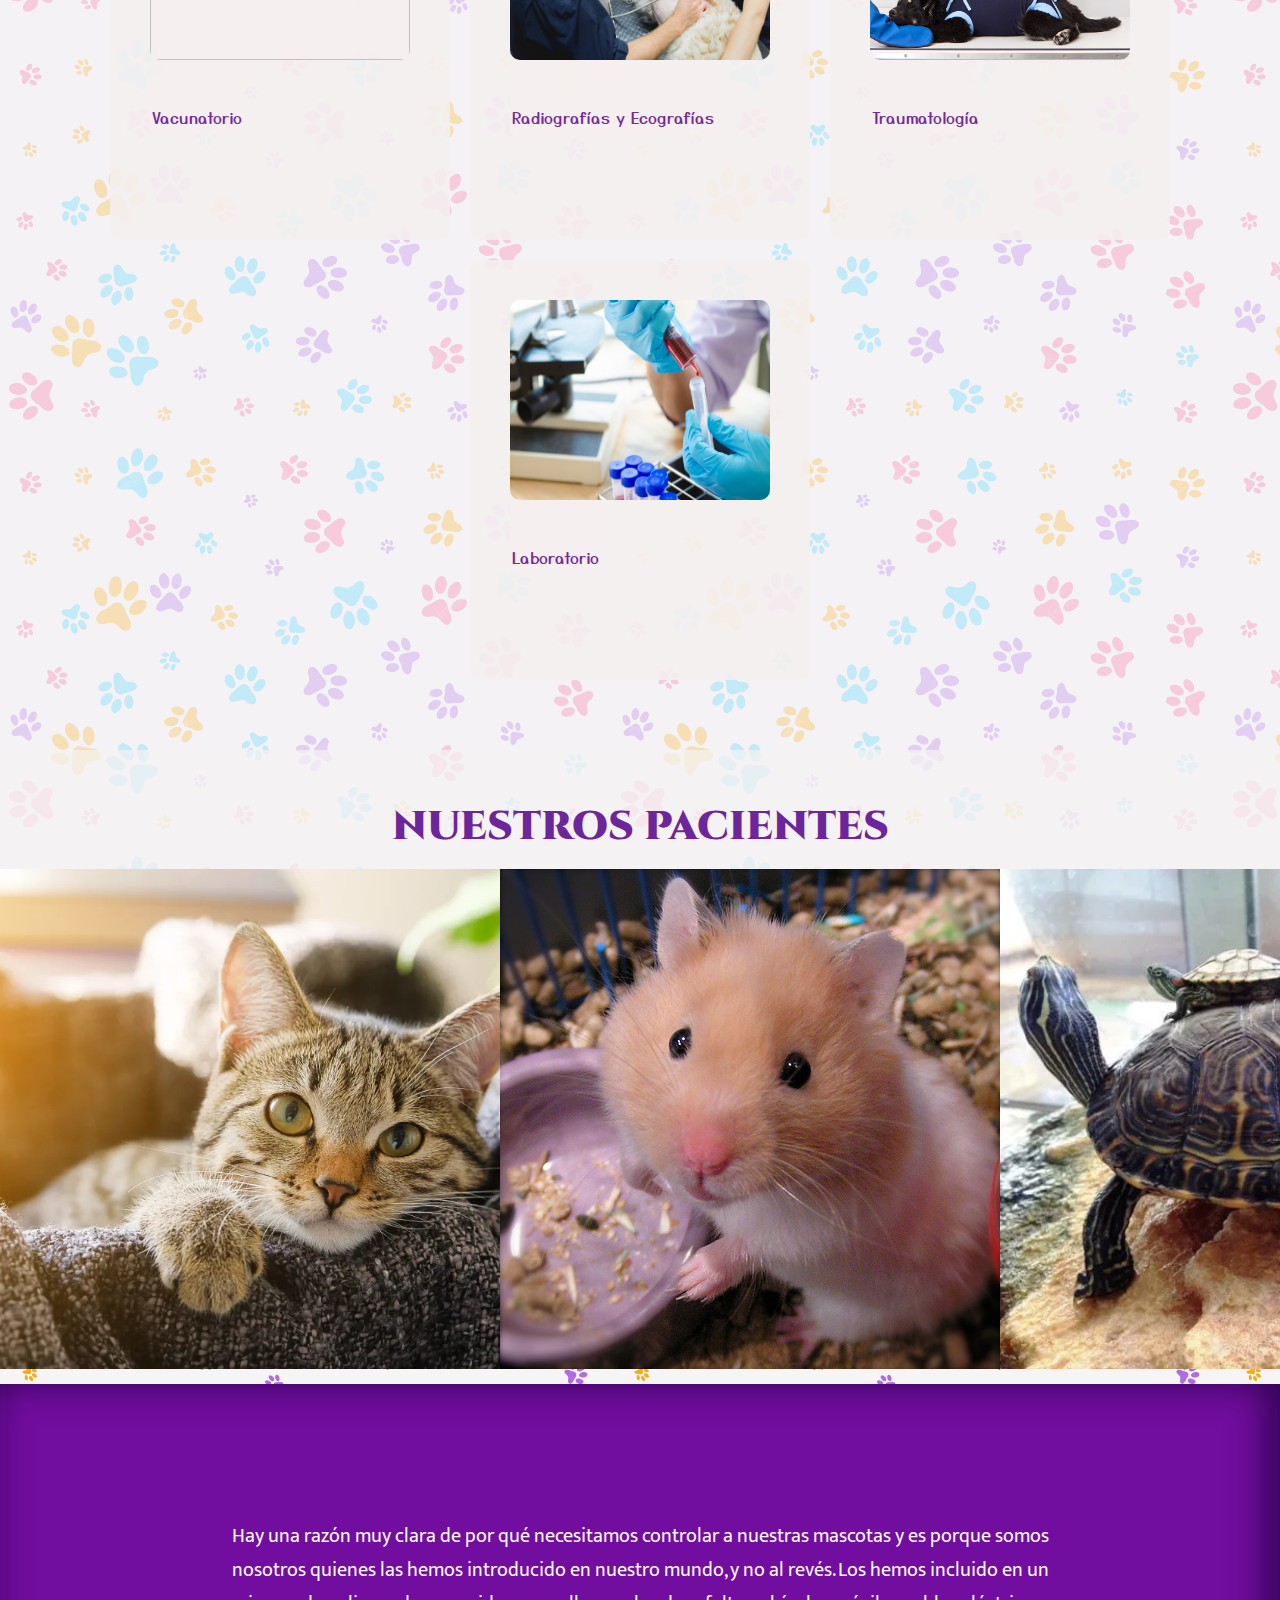
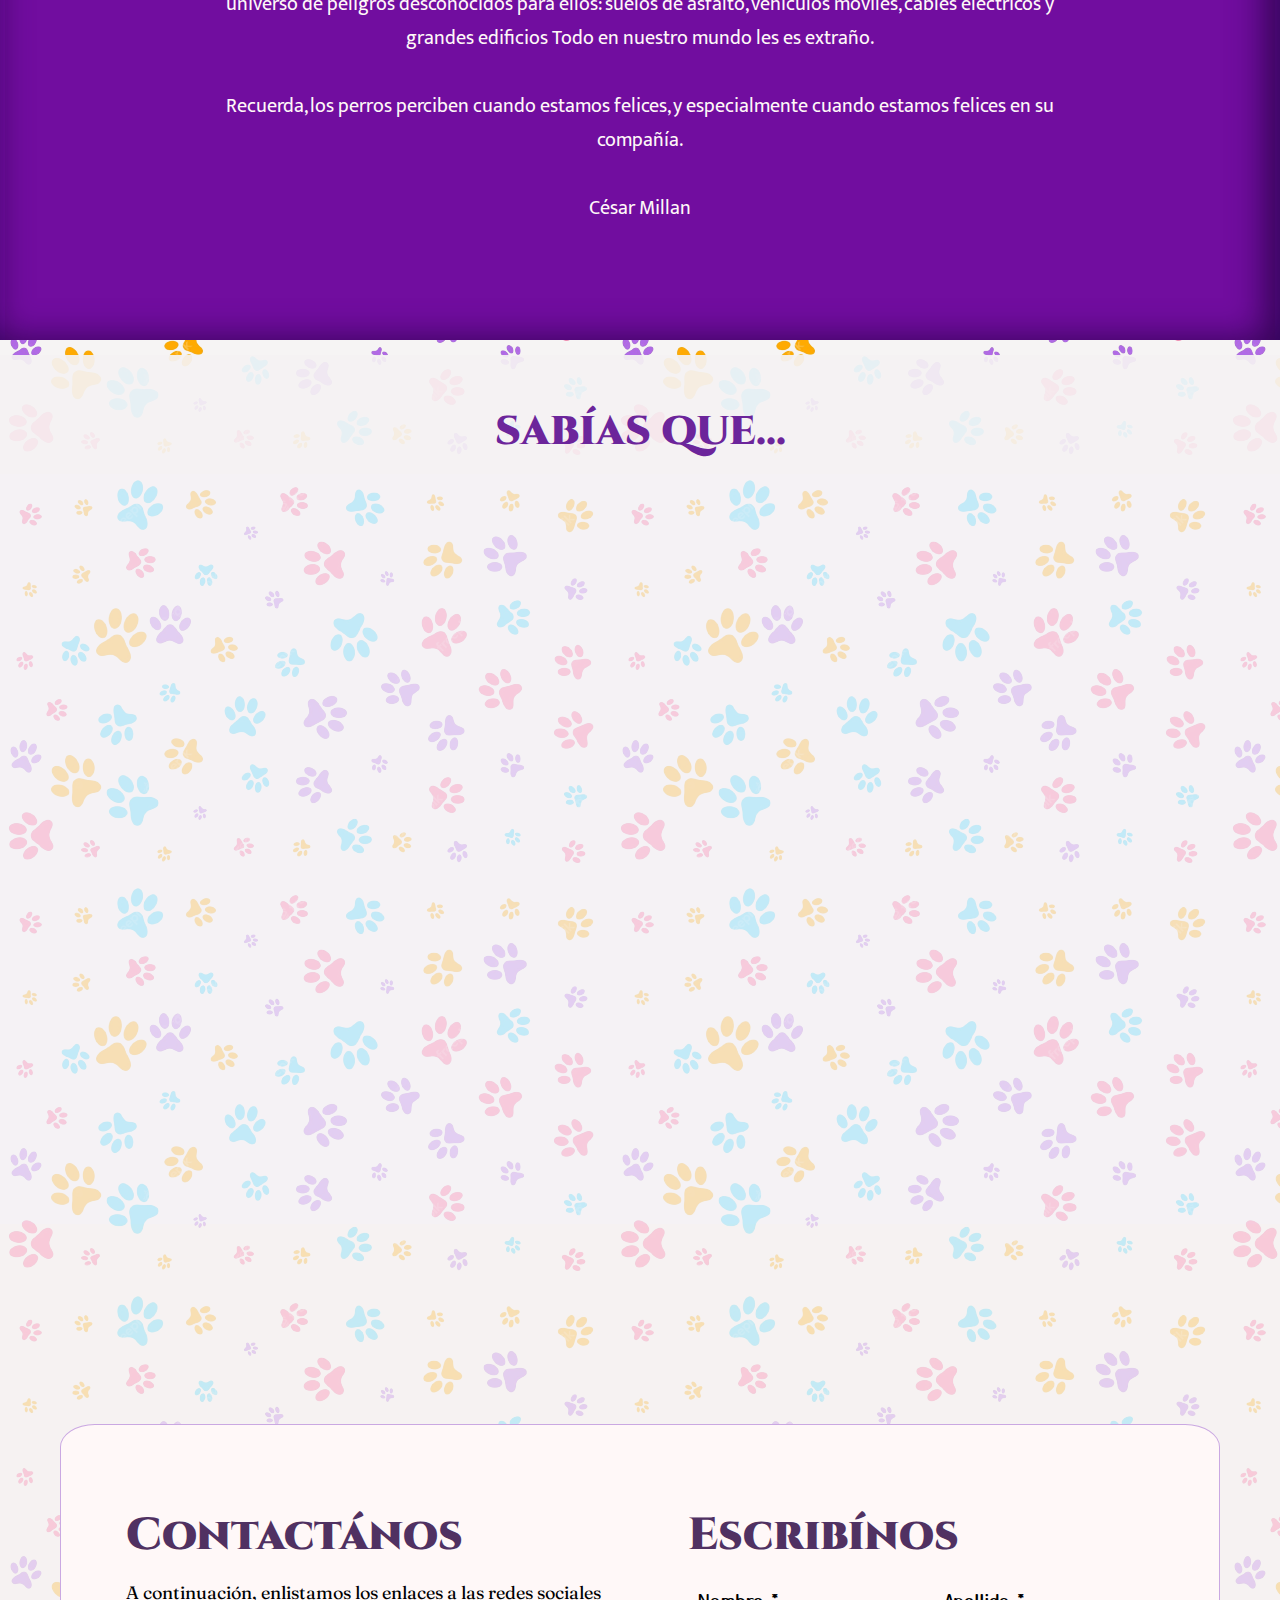
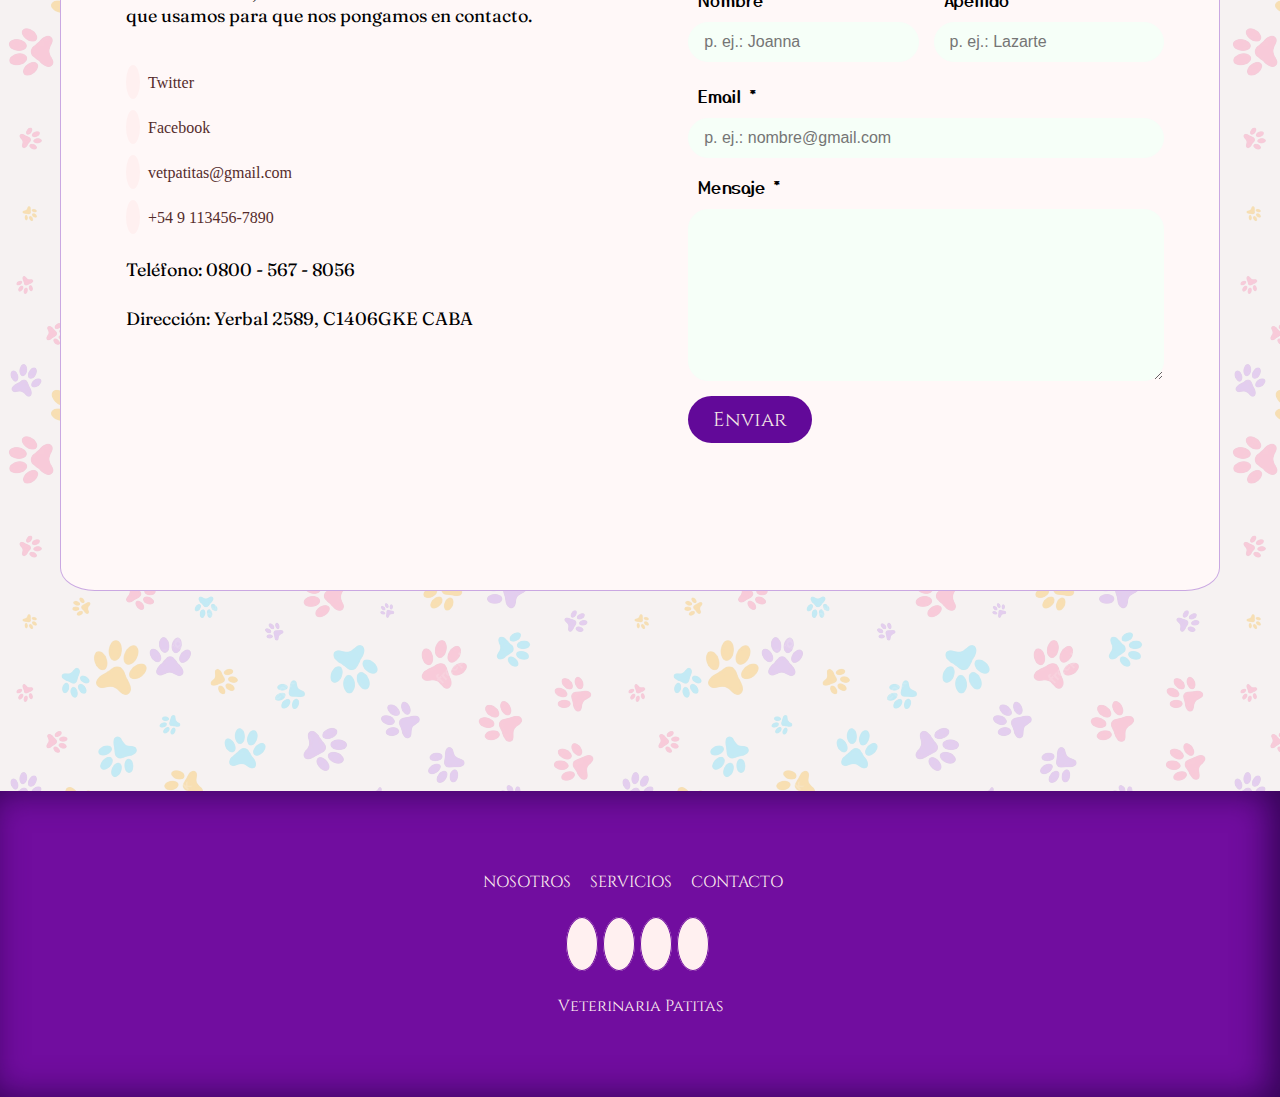
==== commit 59545455: "muchos cambios" ====
--- a/index.html
+++ b/index.html
@@ -21,13 +21,14 @@
                 <span class="menu"><a href="#nosotros">NOSOTROS</a></span>
                 <span class="menu"><a href="#servicios">SERVICIOS</a></span>
                    
-                <span class=""><a href="registrarse.html#registrarse" target="_blank"><i class="fas fa-user icono-redes"></i></a>
+                <span class=""><a href="registrate.html#registrate" target="_blank"><i class="fas fa-user icono-redes"></i></a>
                 </span>
-                <select class=" usuario-select">
-                    <option>
-                        <a href="registrarse.html#registrarse" target="_blank">REGISTRATE</a>
+                <select class=" usuario-select" name="ELEGIR" value="ELEGIR" onchange="document.location.href=this.value">
+                    <option selected disabled>NUEVO USUARIO</option>
+                    <option value="registrate.html#registrate">REGISTRATE
                     </option>
-                    <option>MIS TURNOS</option>
+                    <option value="turnos.html#turnos" target="_blank">MIS TURNOS
+                    </option>
                     <option>MI PERFIL</option>
                 </select>
                 <span class="sp-btn"><a class="botonvioleta blanco" href="#contacto">CONTACTO</a></span>
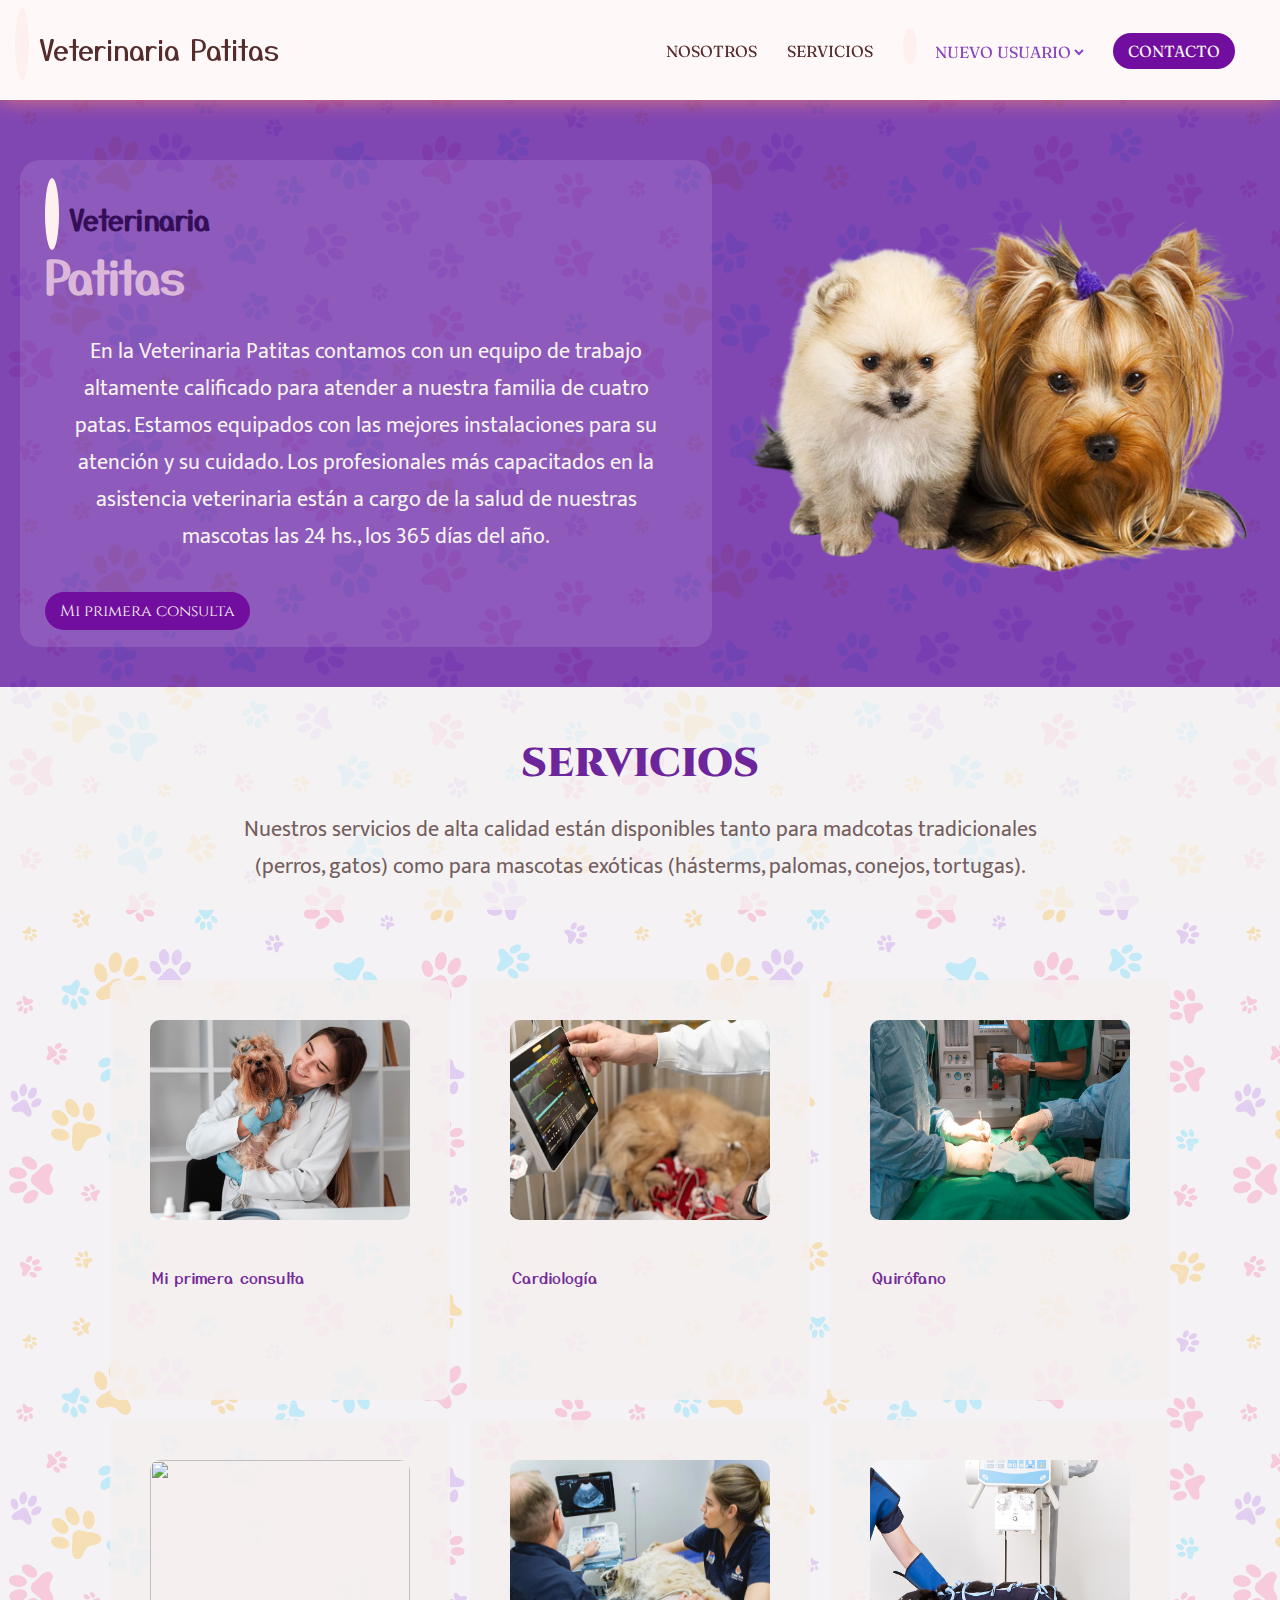
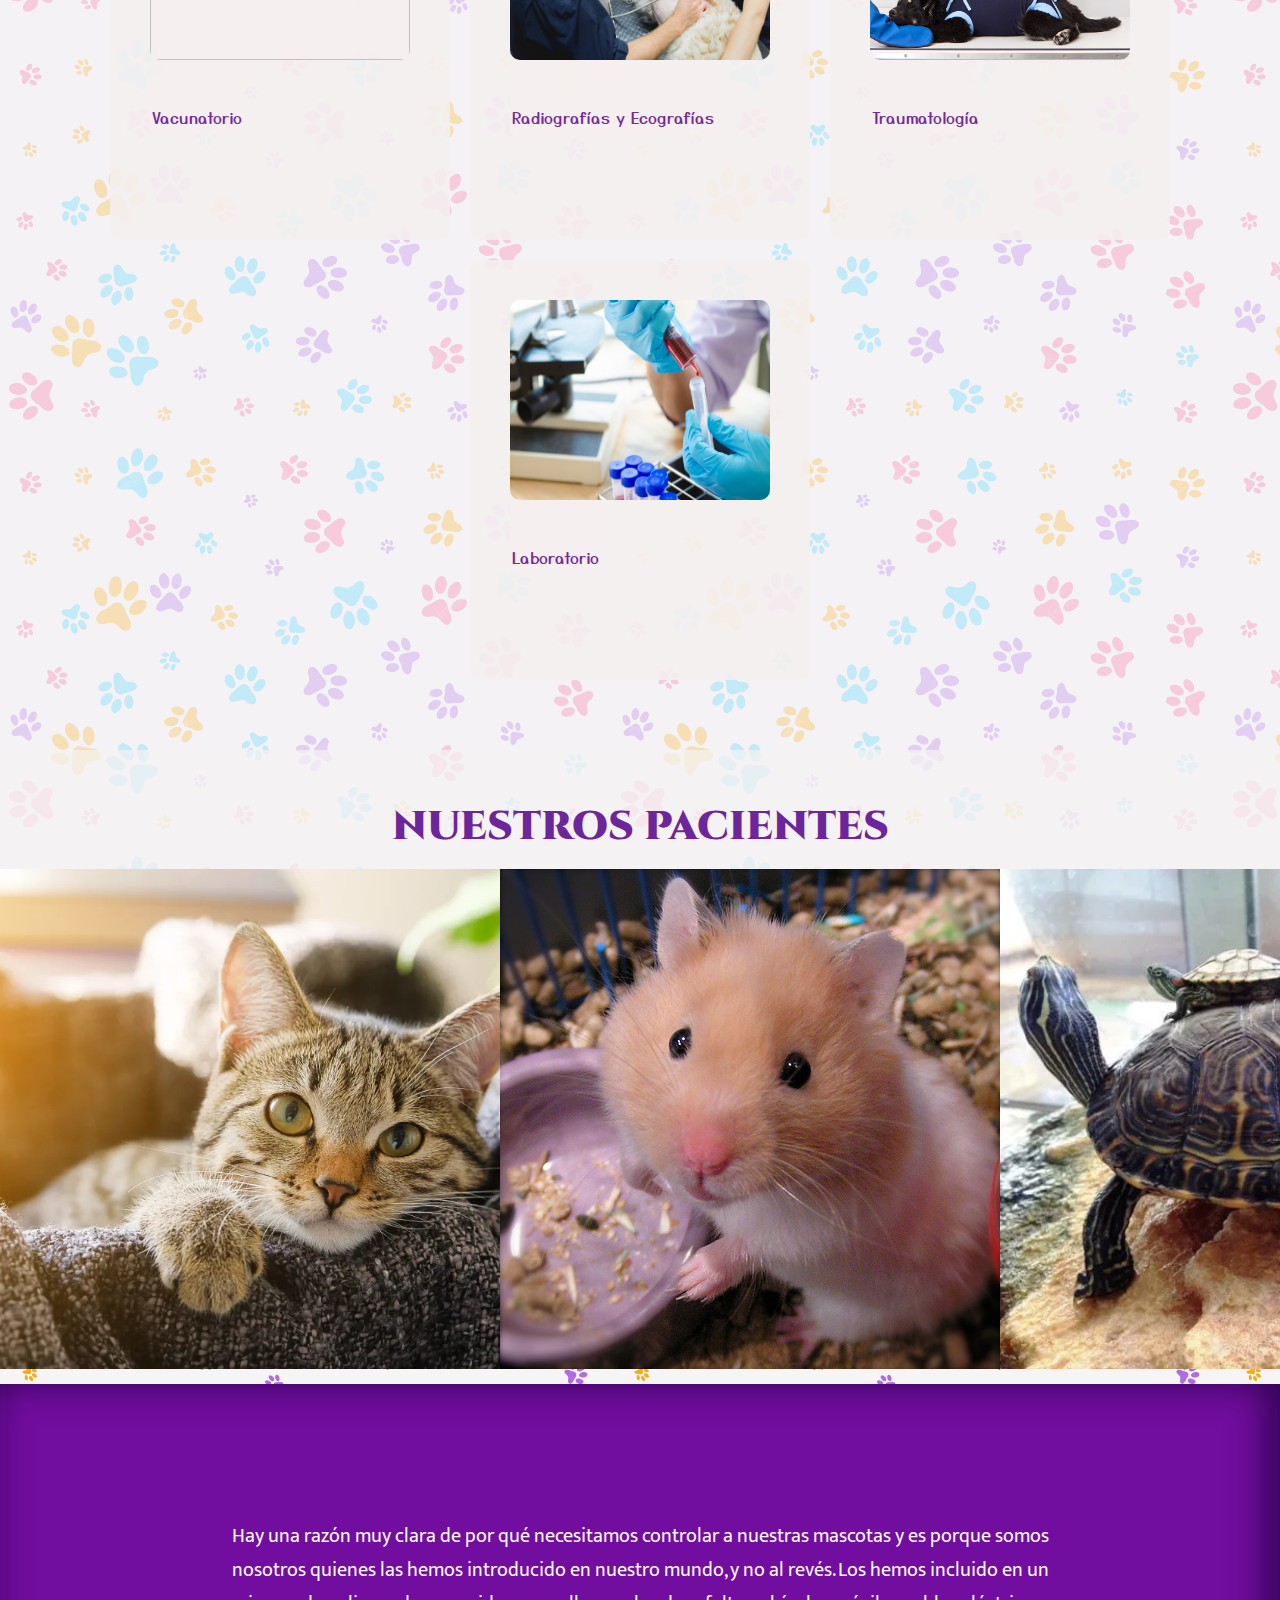
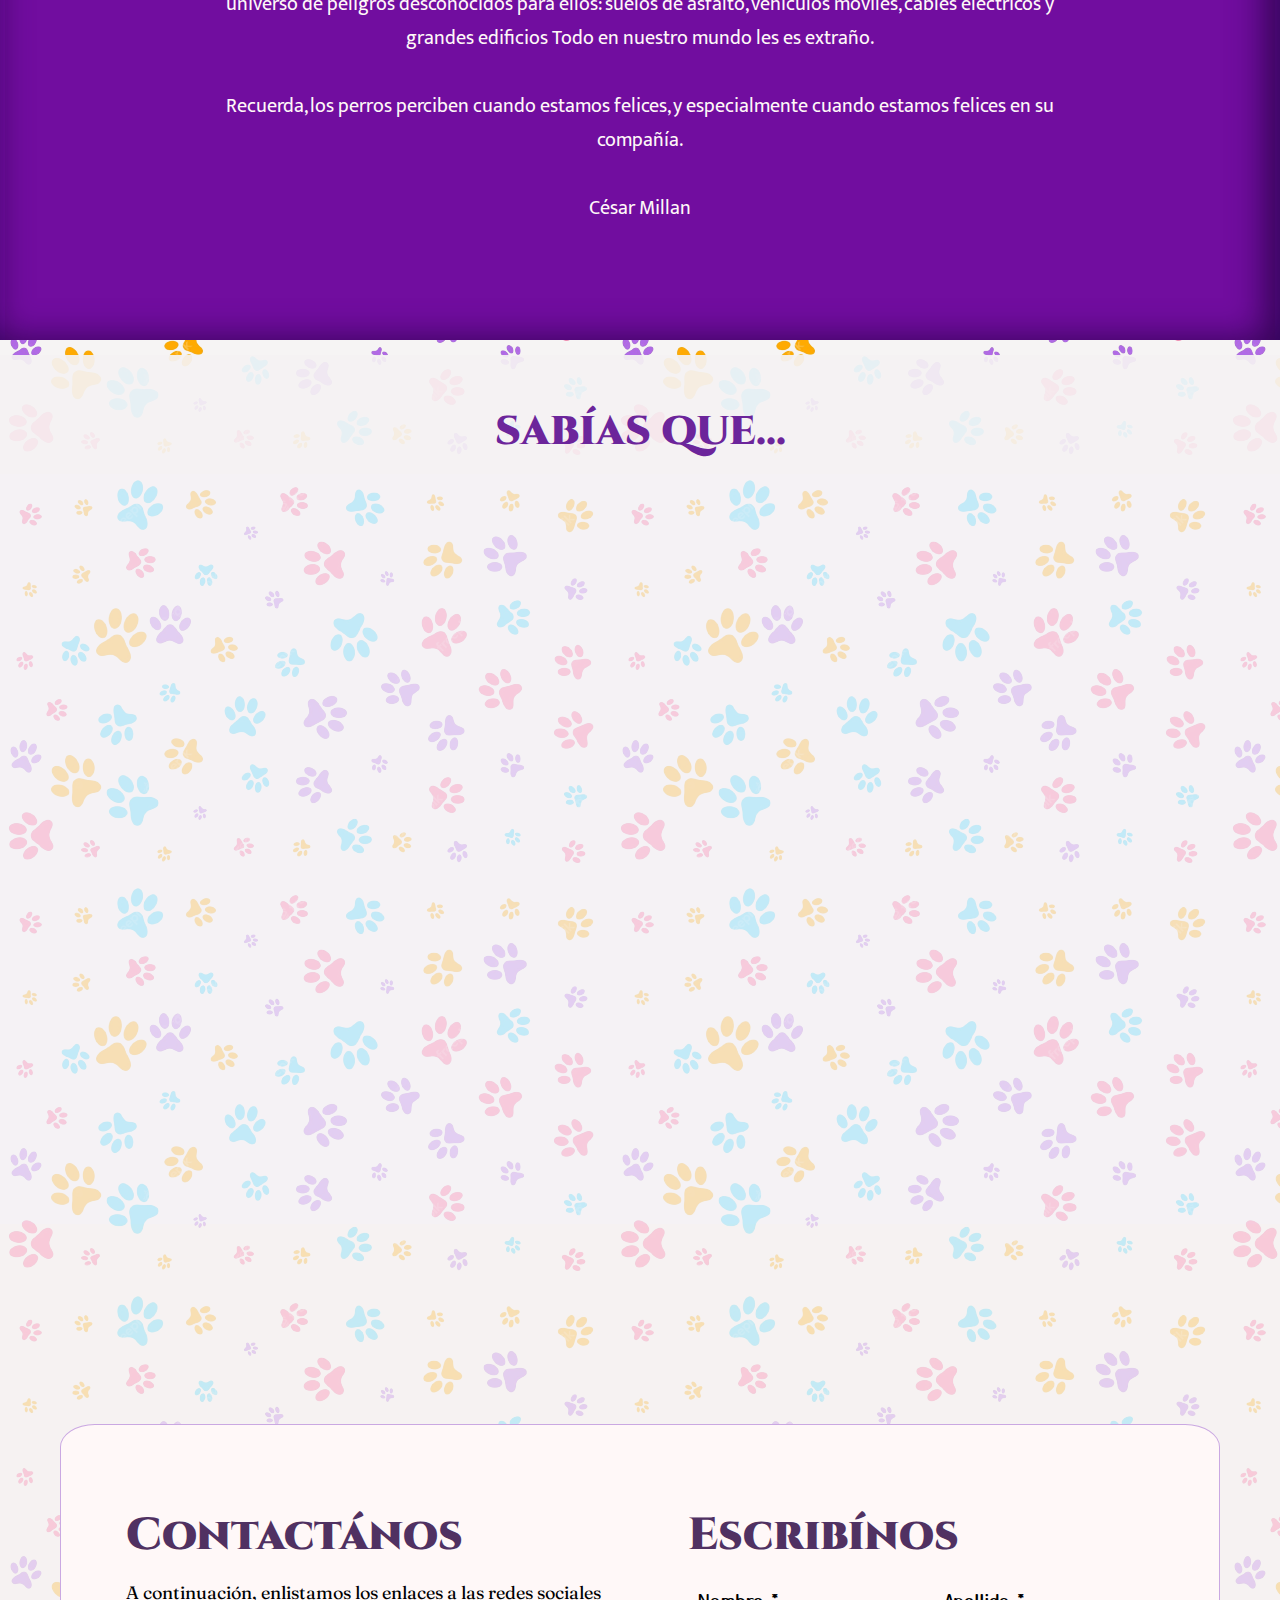
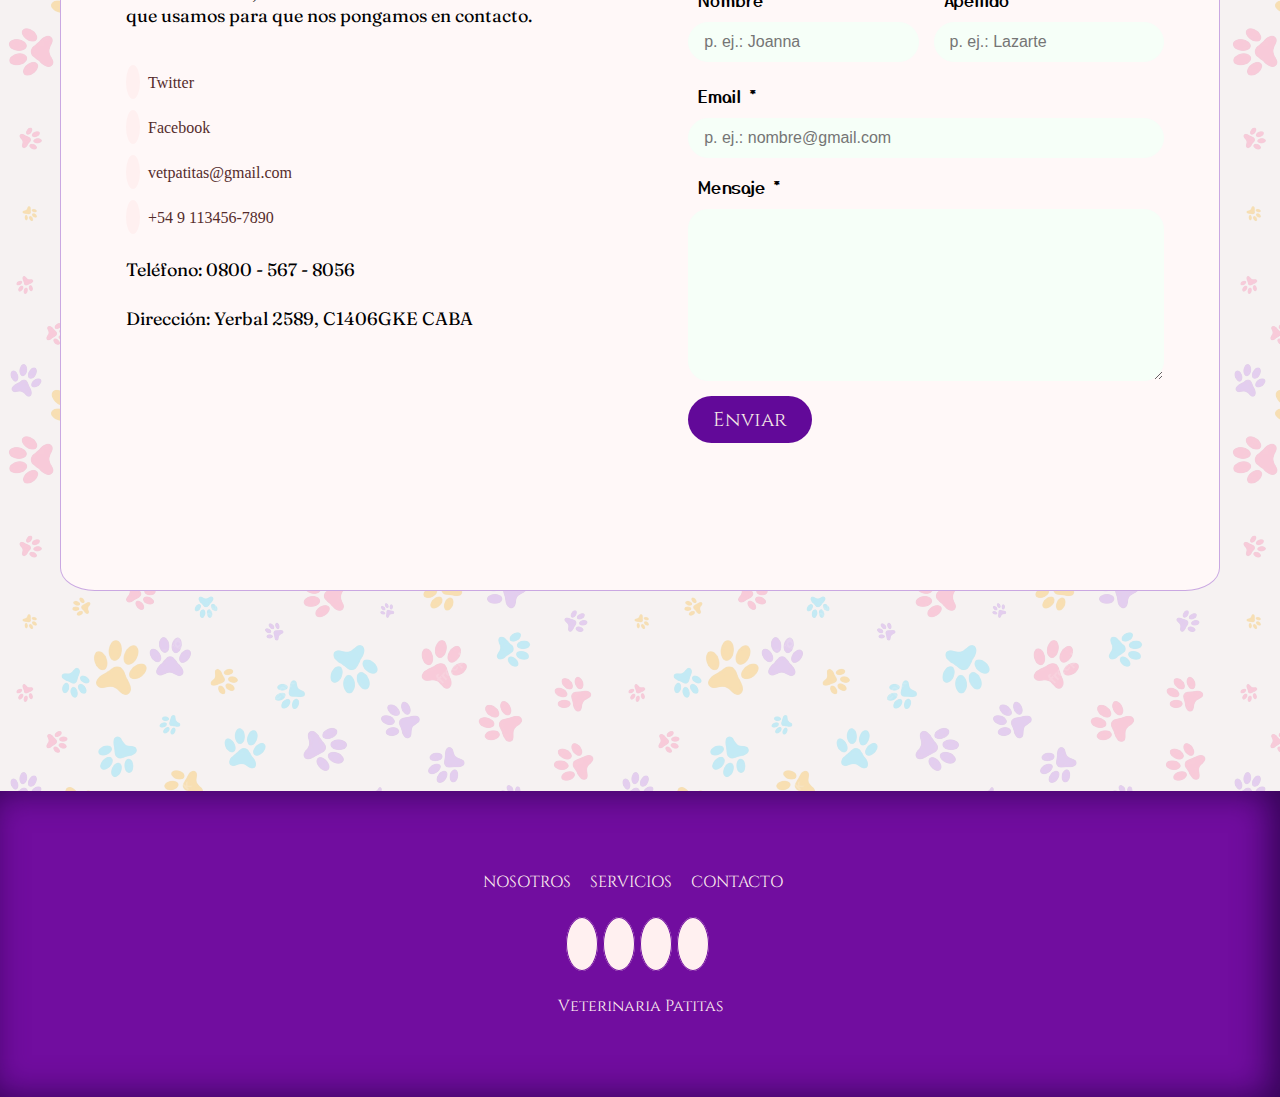
==== commit 15006fdc: "eventos-aside" ====
--- a/index.html
+++ b/index.html
@@ -20,7 +20,6 @@
                
                 <span class="menu"><a href="#nosotros">NOSOTROS</a></span>
                 <span class="menu"><a href="#servicios">SERVICIOS</a></span>
-                   
                 <span class=""><a href="registrate.html#registrate" target="_blank"><i class="fas fa-user icono-redes"></i></a>
                 </span>
                 <select class=" usuario-select" name="ELEGIR" value="ELEGIR" onchange="document.location.href=this.value">
@@ -33,26 +32,58 @@
                 </select>
                 <span class="sp-btn"><a class="botonvioleta blanco" href="#contacto">CONTACTO</a></span>
             </div>
-        </nav>
-       
+        </nav> 
     </header>
+    
+    <aside class="box-aside">
+        <button class="icono-barras" id="icono-barras"><i class="fas fa-bars" aria-hidden="true"></i></button>
+        <section class="solapa-menu" id="solapa-menu">
+            <div class="logoI-solapa">
+                <span><a class="blanco" href="index.html#veterinaria"><i id="logoPat-solapa" class="fas fa-solid fa-paw"></i>
+                    Veterinaria Patitas</a></span>
+            </div>
+            <div class="op-solapa">
+               
+                <span class="menu-solapa" id="nos"><a class="blanco" href="#nosotros">QUIÉNES SOMOS</a></span>
+                <span class="menu-solapa" id="servs"><a class="blanco" href="#servicios">NUESTROS SERVICIOS</a></span>
+                <span class="menu-solapa"><a class="blanco" href="#">NUESTROS PACIENTES</a></span>
+                <span class="menu-solapa"><a class="blanco" href="#">SABÍAS QUE?</a></span>
+                <select class="usuario-select-solapa" name="ELEGIR" value="ELEGIR" onchange="document.location.href=this.value">
+                    <option selected disabled>NUEVO USUARIO</option>
+                    <option value="registrate.html#registrate">REGISTRATE
+                    </option>
+                    <option value="turnos.html#turnos" target="_blank">MIS TURNOS
+                    </option>
+                    <option value="perfil.html#perfil">MI PERFIL</option>
+                </select>
+                <span class="sp-btn"><a class="botonvioleta blanco" href="#contacto">CONTACTO</a></span>
+            </div>
+
+        </section>
+
+    </aside>
+
+
     <main>
         <a name="nosotros"></a>
+
         <section class="portada">
-                <div class="intro">
-                    <h2 class="nosotros"><i id="logoPat" class="fas fa-solid fa-paw"></i>Veterinaria</h2>
-                    <h1 class="patitas">Patitas</h1>
-                    <p class="texto blanco">En la Veterinaria Patitas contamos con un equipo de trabajo altamente calificado
+            <button class="btn-aside" id="btn-aside"><i class="fas fa-bars" aria-hidden="true"></i></button>
+            <div class="intro">
+                <h2 class="nosotros"><i id="logoPat" class="fas fa-solid fa-paw"></i>Veterinaria</h2>
+                <h1 class="patitas">Patitas</h1>
+
+                <p class="texto blanco">En la Veterinaria Patitas contamos con un equipo de trabajo altamente calificado
                         para atender a nuestra familia de cuatro patas. Estamos equipados con las mejores instalaciones
                         para su atención y su cuidado. Los profesionales más capacitados en la asistencia veterinaria
                         están a cargo de la salud de nuestras mascotas las 24 hs.,
                         los 365 días del año.                  
-                    </p>
-                    <p class="cap"><a class="botonvioleta blanco" href="#servicios">Mi primera consulta</a></p>
-                </div>
-                <div class="img-intro">
-                   <img class="img-portada" src="./imágenes/mi-perrito.png" alt="portada"></img>
-                </div>
+                </p>
+                <p class="cap"><a class="botonvioleta blanco" href="#servicios">Mi primera consulta</a></p>
+            </div>
+            <div class="img-intro">
+                <img class="img-portada" src="./imágenes/mi-perrito.png" alt="portada"></img>
+            </div>
         </section>
  
  
@@ -301,7 +332,7 @@
             <i id="logoF" class="fas fa-solid fa-paw"></i>
         </div>
     </footer>
-   
- </body>
- </html>
+<script src="index.js"></script>
+</body>
+</html>
  --- a/index.css
+++ b/index.css
@@ -10,21 +10,17 @@
 * {
    margin: 0;
    padding: 0;
-   box-sizing: border-box;
-   /*background-color: #fff8f8;*/
- 
+   box-sizing: border-box; 
    /*box-shadow: inset -10px 0 35px rgb(33, 167, 15);*/
 }
-
 
 body{
    background-image: url("./imágenes/huellas.png");
    background-color: #f5f2f2de;
-   /*
-   overflow-x: hidden; */
+   
+   overflow-x: hidden;
     
 }
-
 
 header {
    position: fixed;
@@ -34,32 +30,26 @@
    box-shadow: 0px 0px 20px 0px rgb(228, 118, 118);
    background-color: #fff8f8;
 
-
-}
-
+}
 
 .nav{
    display: flex;
    flex-direction: row;
    justify-content: stretch;
    width: 100%;
-  
-
-
-}
-
+
+}
 
 .botones-inicio {
    display: flex;
    flex-direction: row;
    justify-content: flex-end;
    font-family: 'Fraunces', serif;
-   width: 60%;
+   width: 68%;
    font-size: 16px;
    font-weight: 400;
    margin: 25px 20px;
    padding: 10px 25px;
-
 
 }
 
@@ -72,9 +62,8 @@
    color: #8844c0;
    background-color: #fff8f8;
    border: 6px solid transparent;
-   border-color: #fff transparent transparent transparent;
-}
-
+   border-color: #ffffff00 transparent transparent transparent;
+}
 
 .menu {
    margin-right: 30px;
@@ -84,7 +73,6 @@
    transition: 0.2s;
 }
 
-
 .sp-btn {
    padding-bottom: 0px;
    padding-top: 6px;
@@ -92,12 +80,10 @@
 
 }
 
-
-.menu a:hover {
+.menu a:hover{
    color: #8844c0;
   
 }
-
 
 a {
    text-decoration: none;
@@ -126,13 +112,143 @@
 }
 
 
+/* ASIDE */
+.btn-aside{
+   display: none;
+   position: absolute;
+   top: 10px;
+   right: 19px;
+   margin-bottom: 0;
+   border-radius: 15px;
+   cursor: pointer;
+   color: white;
+
+   background-color: #8844c000;
+   padding: 8px 12px 7px;
+   font-size: 1.1rem;
+}
+
+.icono-barras{
+   position: fixed;
+   margin-top: 2px;
+   right: 17px;
+   cursor: pointer;
+   background-color: #148ca6d9;
+   color: white;
+   border-radius: 15px;
+   font-size: 1.1rem;
+}
+
+.btn-aside:focus{
+   background-color: #c0a1d736;  
+   box-shadow: 0px 0px 7px #590a8a19;
+   outline: 0;
+}
+
+.color-v{
+   display: none;
+   position: absolute;
+   top: 8px;
+   right: 8px;
+   margin-bottom: 0;
+   border-radius: 15px;
+   cursor: pointer;
+   color: #090111;
+   background-color: #8844c000;
+   padding: 8px 12px 7px;
+   font-size: 1.1rem;
+}
+.color-v:focus{
+   background-color: #f6f3f9;  
+   box-shadow: 0px 0px 7px #590a8aa0;
+   outline: 0;
+}
+
+/* SOLAPA */
+
+.solapa-menu {
+   display: flex;
+   flex-direction: column;
+   
+}
+
+.box-aside{
+   
+   display: none; /*flex*/
+   flex-direction: column;
+   background-color: rgb(109, 98, 119);
+   background-image: url("./imágenes/huellas.png");
+
+   padding: 20px 15px 20px 25px;
+   overflow: auto;
+   position: fixed;
+   top: 0;
+   right: 0;
+   box-shadow: -10px 10px 100px 5px rgb(0 0 0 / 30%);
+   z-index: 10;
+}
+
+.logoI-solapa {
+   background-color: #beafc99f;  
+   display: flex;
+   flex-direction: row;
+   text-align: center;
+   font-family: 'Yusei Magic', sans-serif;
+   font-size: 28px;
+   padding: 65px 5px 25px;
+  
+   
+}
+
+#logoPat-solapa {
+   font-size: 30px;
+   color: #810a8a;
+   background-color: rgb(255, 240, 240);
+   border-radius: 50%;
+   padding: 7px;
+   margin-right: 8px;
+}
+
+.op-solapa{
+   display: flex;
+   flex-direction: column;
+   text-align: center;
+   font-family: 'Mukta Vaani', sans-serif;
+   background-color: #beafc99f;  
+   padding: 25px 10px 350px;
+   font-size: 20px;
+   font-weight: 400;
+ 
+}
+
+.usuario-select-solapa{
+   font-family: 'Mukta Vaani', sans-serif;
+   font-size: 20px;
+   font-weight: 400;
+   margin: 4px 25px 15px;
+   color: rgb(244, 240, 240);
+
+   text-align: center;
+   background-color: #ffffff00;
+   border: 6px solid transparent;
+   border-color: #ffffff00 transparent transparent transparent;
+}
+
+.menu-solapa{
+   padding-bottom: 0px;
+   padding-top: 10px;
+   cursor: pointer;
+   transition: 0.2s;
+   
+}
+
+
 .cap {
    font-family: 'Cinzel', serif;
    margin-top: 30px;
  
 }
 
-
 .academ{
    font-family: 'Fraunces', serif;
    font-size: 18px;
@@ -140,10 +256,8 @@
   
 }
 
-
 .articulo .contenedor-texto, body footer {
    box-shadow: inset -10px 0px 35px #320453;
-
 
 }
 
@@ -156,6 +270,7 @@
    justify-content: space-between;
    padding: 40px 0px;
    background-color: rgba(118, 56, 173, 0.924);
+
    /*background-color: #f5f2f2bc;*/
 }
 
@@ -168,10 +283,7 @@
    margin-left: 20px;
    padding: 25px;
    border-radius: 20px;
-
-
-   background-color: #c0a1d736;
-  
+   background-color: #c0a1d736;  
  
 }
 
@@ -188,9 +300,7 @@
    width: 568px;
    height: 370px;
 
-
-}
-
+}
 
 .nosotros {
    font-family: 'Yusei Magic', sans-serif;
@@ -203,7 +313,7 @@
    display: flex;
    flex-direction: row;
    justify-content: flex-start;
-   width: 40%;
+   width: 38%;
    font-family: 'Yusei Magic', sans-serif;
    font-size: 28px;
    padding: 15px;
@@ -308,11 +418,6 @@
    color: rgb(246, 243, 239);
 }
 
-
-
-
-
-
 .servicios {
    width: 100%;
    height: 100%;
@@ -337,9 +442,8 @@
 
 .slider-container {
    display: flex;
- 
    overflow-x: scroll;
-    scroll-snap-type: x mandatory;
+   scroll-snap-type: x mandatory;
  }
  .slider-container img {
 
@@ -358,16 +462,13 @@
    padding-bottom: 60px;
    justify-content: center;
 
-
-}
-
+}
 
 .serv {
    display: flex;
    justify-content: flex-start;
    flex-direction: column;
    align-items: flex-start;
- 
    background-color: #f5efefde;
    margin: 10px;
    width: 340px;
@@ -378,7 +479,6 @@
  
 }
 
-
 .serv:hover {
   
    box-shadow: 0px 0px 7px rgb(196, 125, 125);
@@ -391,9 +491,7 @@
    color: rgb(115, 43, 154);
  
   /* background-color: rgb(250, 235, 235); */
-
-
-  background-color: #f5efefde;
+   background-color: #f5efefde;
   
 }
 
@@ -457,9 +555,7 @@
    border-radius: 3%;
    background-color: #fff8f8;
 
-
-}
-
+}
 
 .contactame{
    display: flex;
@@ -493,8 +589,9 @@
 .redes:hover {
    color: #520a8a;
 
-
-}
+}
+
+
 #logoPat {
    font-size: 40px;
    color: #810a8a;
@@ -682,6 +779,17 @@
        font-size: 22px;
    }
 
+   .btn-aside{
+      display: block;
+   }
+   .color-v{
+      display: block;
+   }
+   .box-aside {
+      display:flex;
+      width: 100%;
+      height: 100%;
+   }
 
    .portada {
        flex-direction: column;
@@ -699,7 +807,7 @@
    .intro {
        align-items: center;
        text-align: center;
-       margin: 60px 0px 40px;
+       margin: 30px 0px 40px;
        padding: 15px 5px;
        width: 100%;
    }
@@ -764,7 +872,7 @@
 
 
    .caja-contacto {
-       padding: 90px 0px;
+       padding: 85px 0px;
    }
 
 
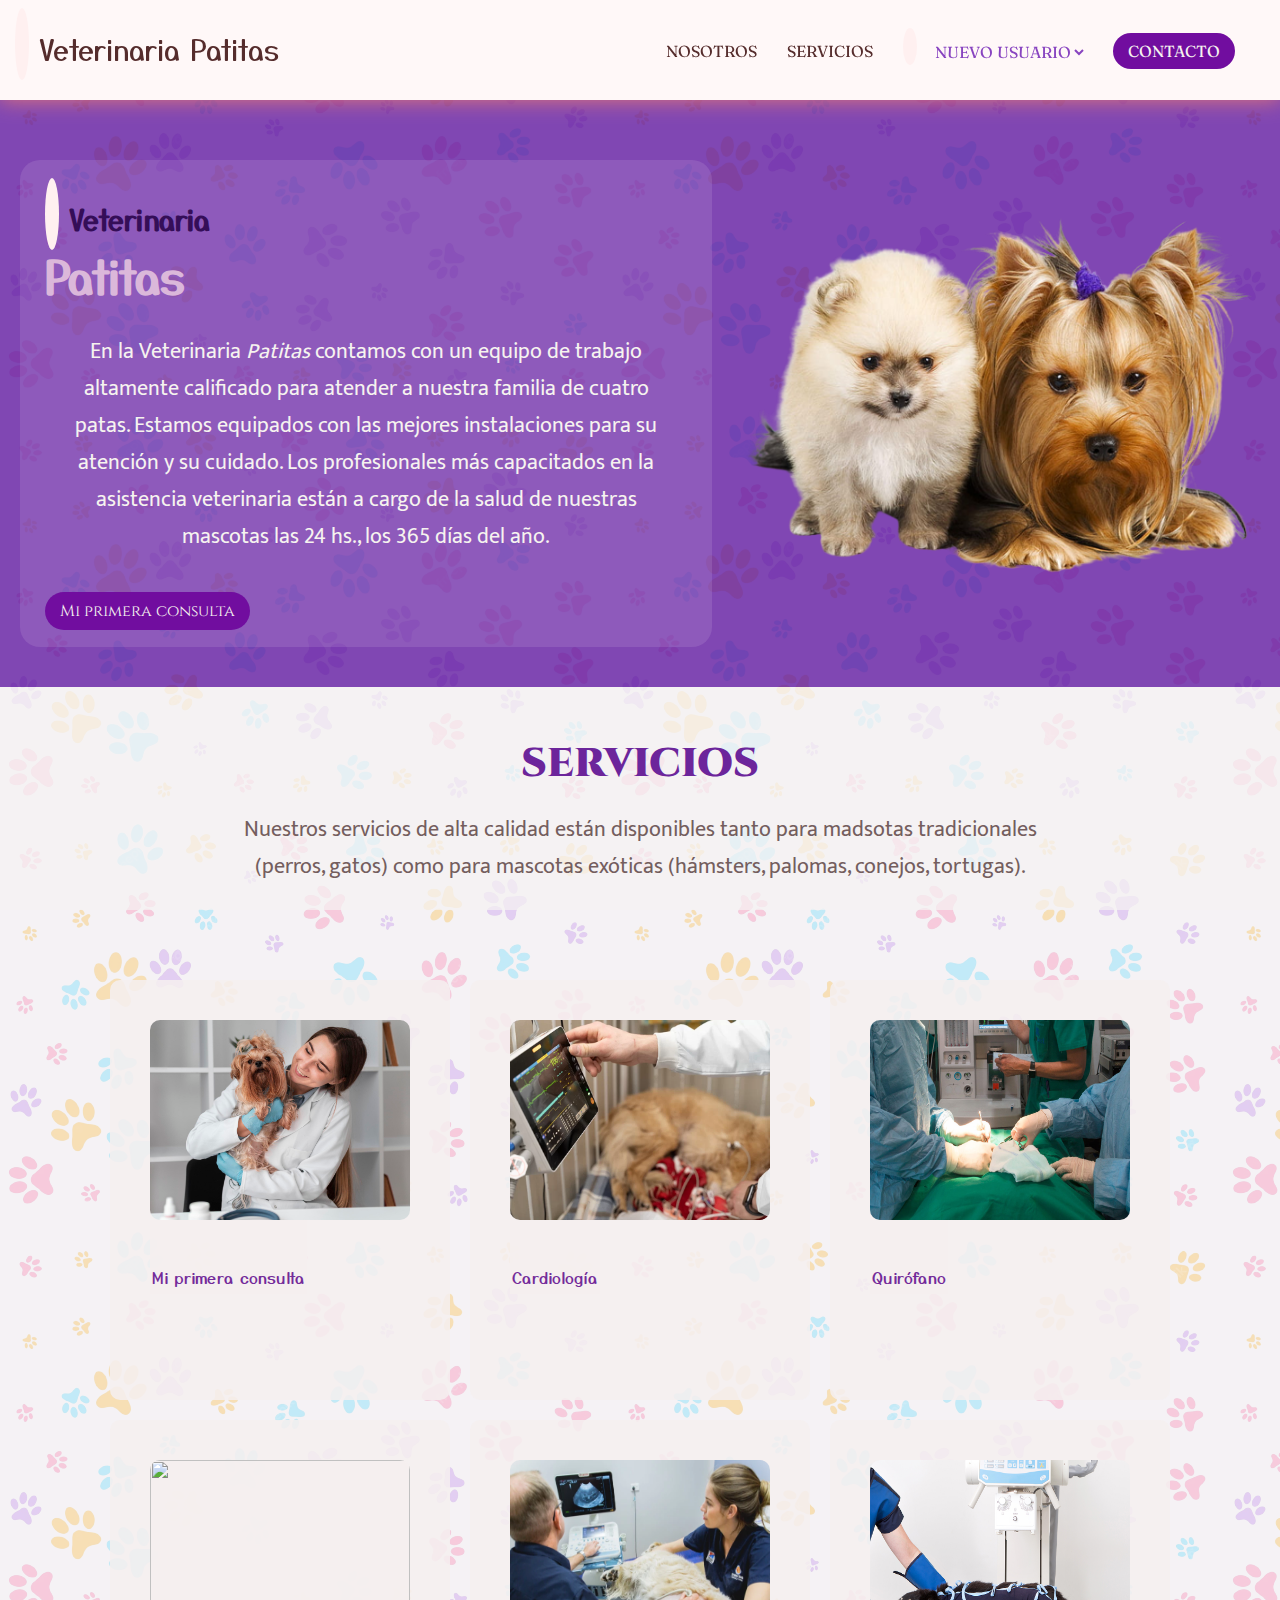
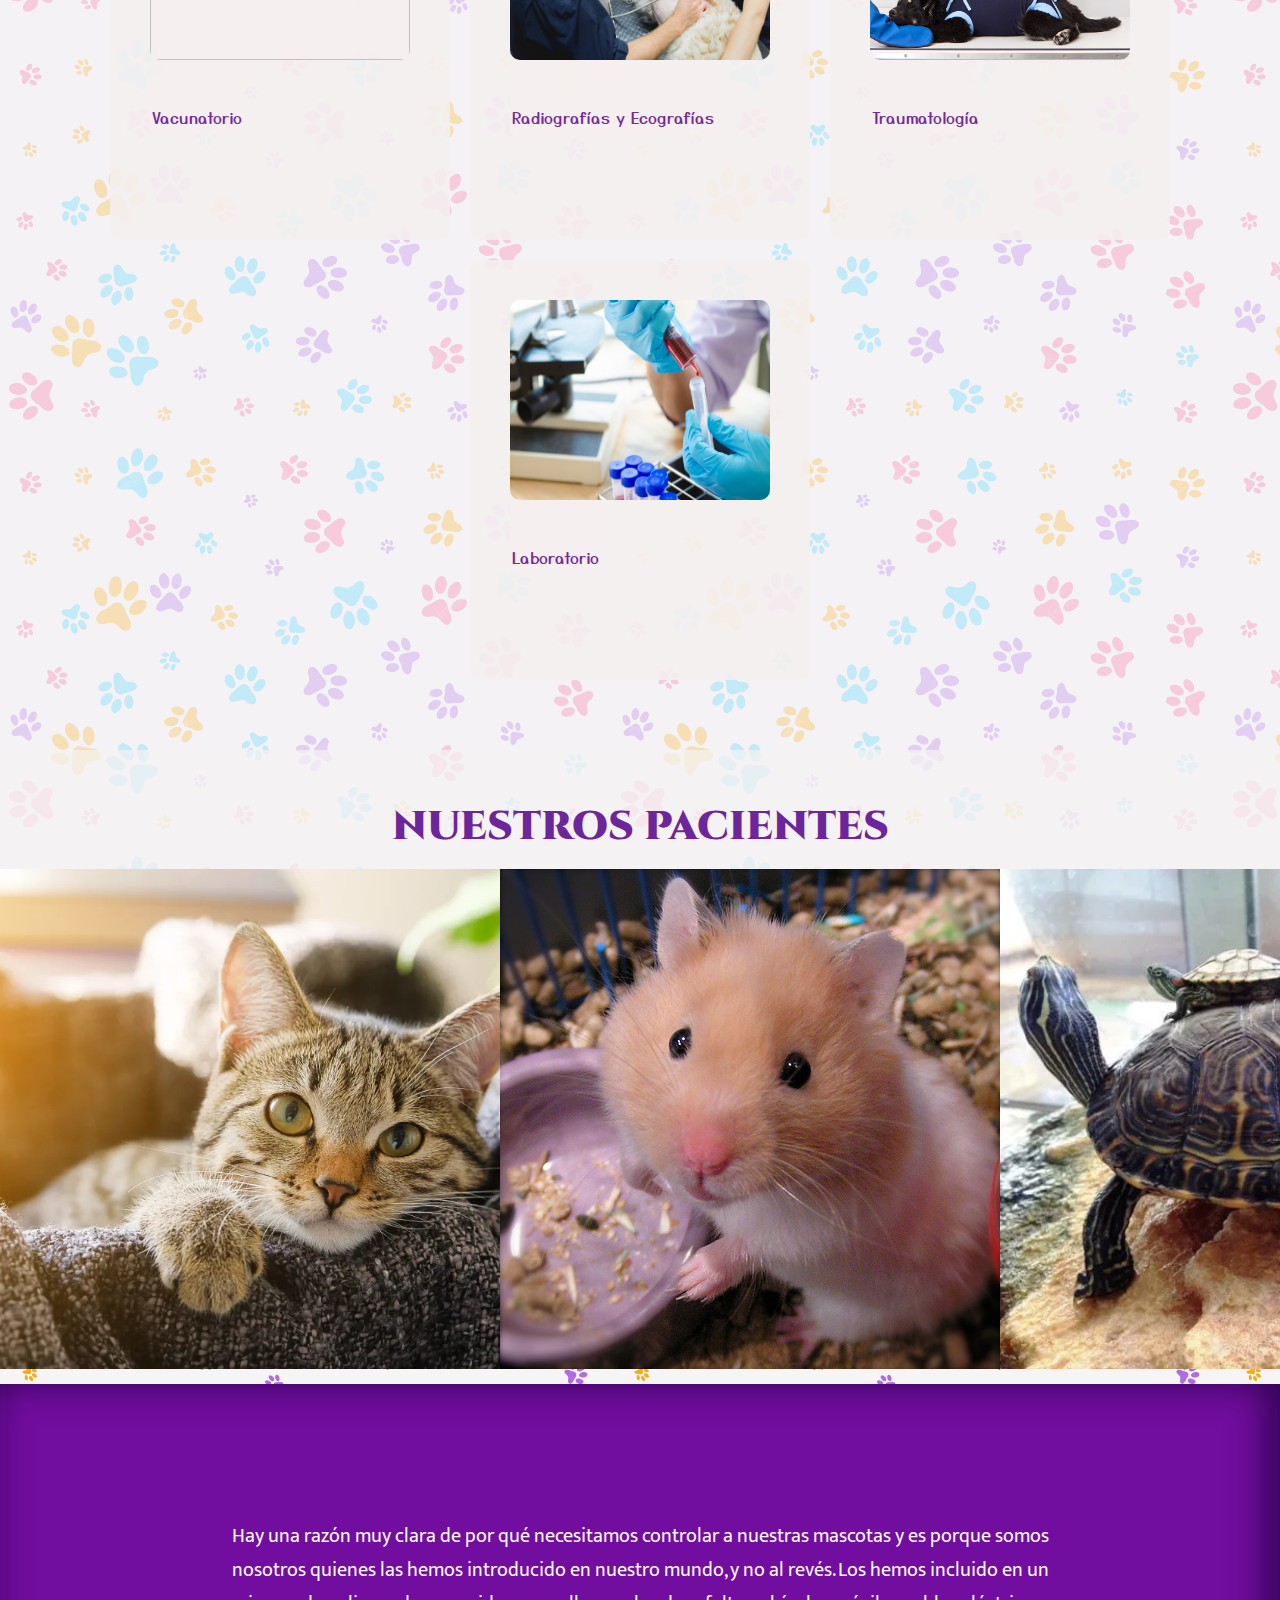
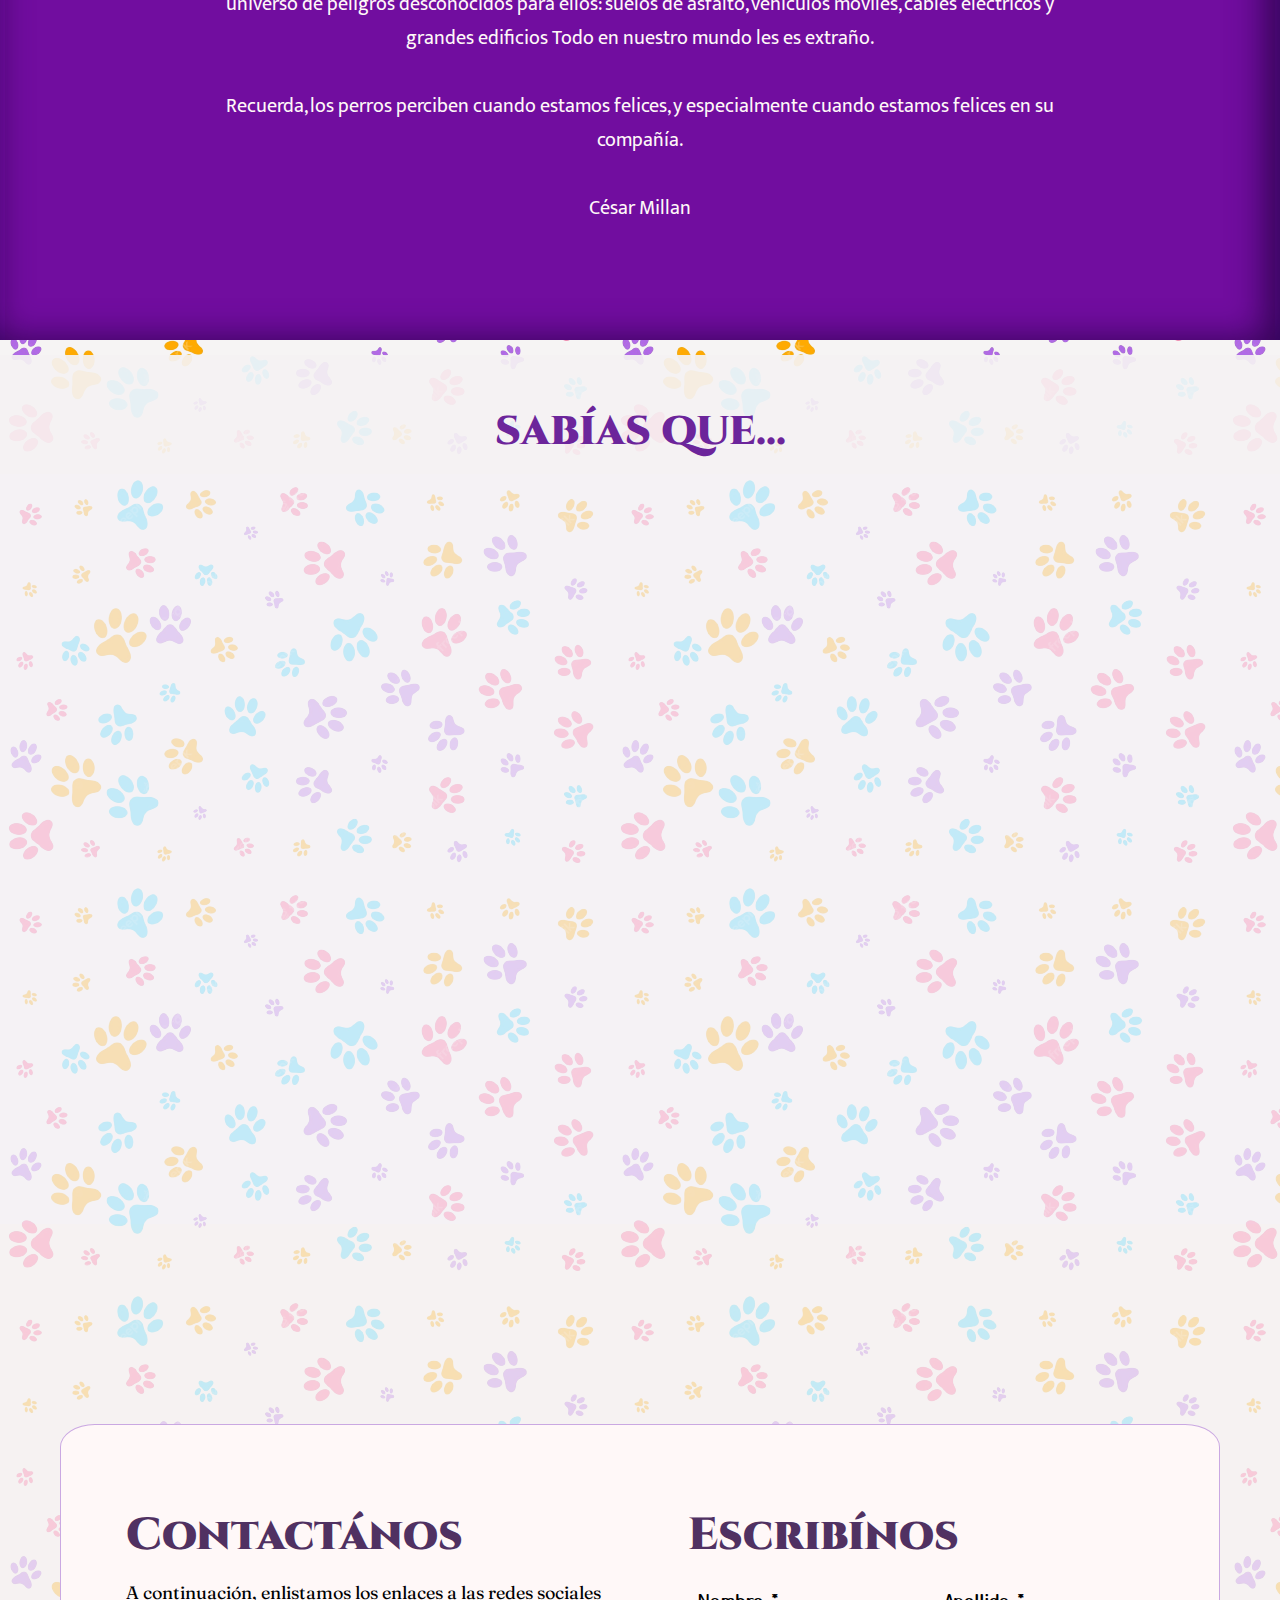
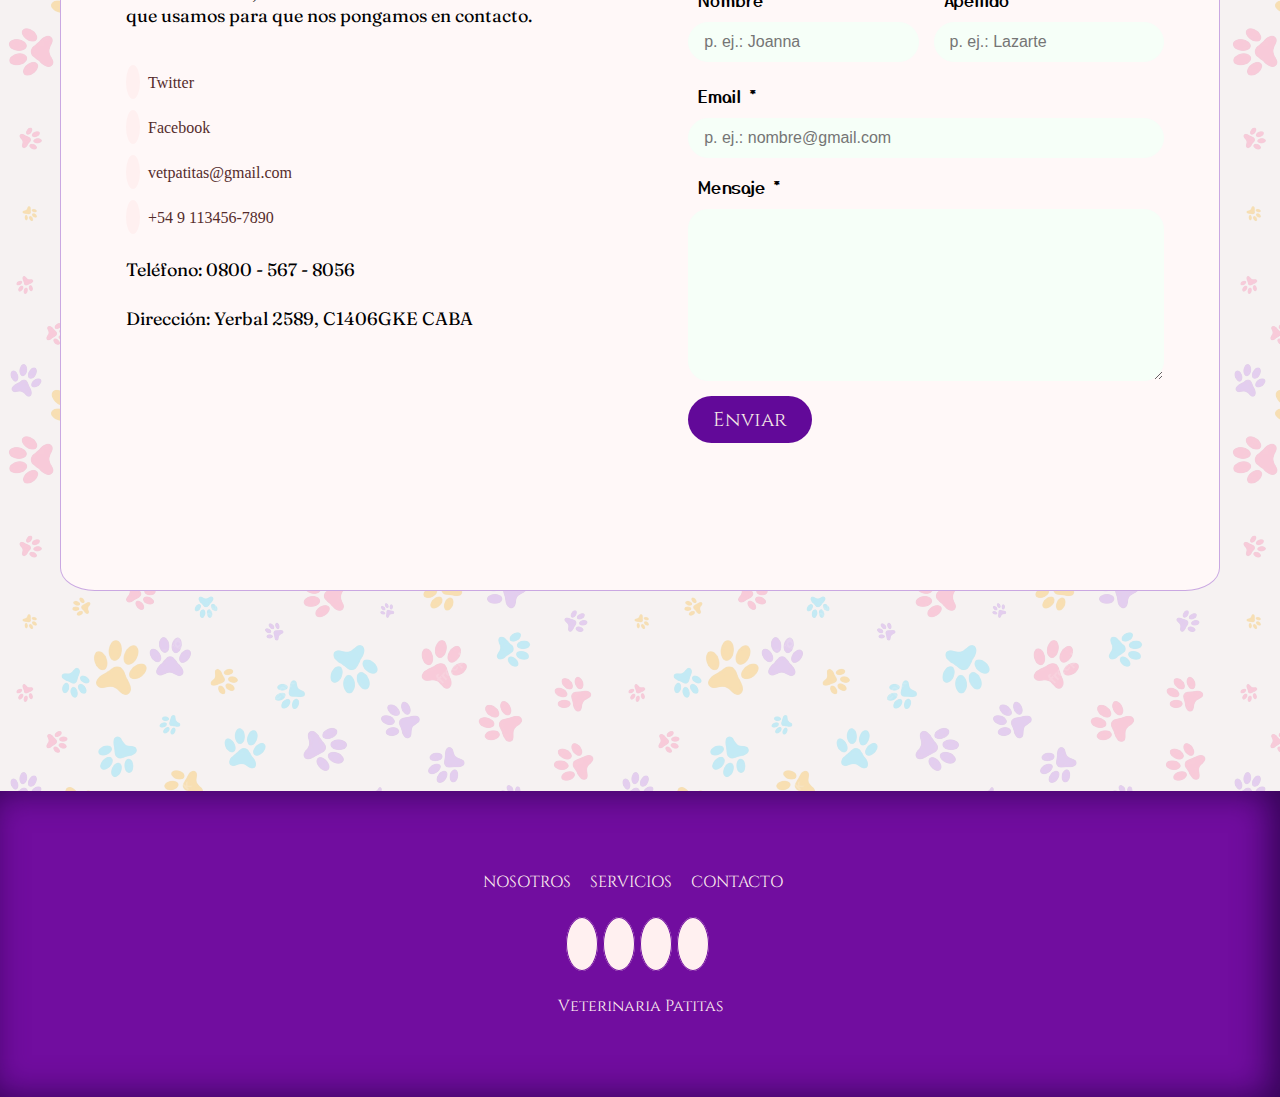
==== commit f32ac387: "aside-jq" ====
--- a/index.html
+++ b/index.html
@@ -6,6 +6,9 @@
     <title>Jo-veterinaria</title>
     <link rel="stylesheet" href="index.css">
     <script src="https://kit.fontawesome.com/5f812df695.js" crossorigin="anonymous"></script>
+    <script src="https://ajax.googleapis.com/ajax/libs/jquery/3.7.0/jquery.min.js"></script>
+
+
 </head>
 <a name="veterinaria"></a>
 <body>
@@ -26,9 +29,9 @@
                     <option selected disabled>NUEVO USUARIO</option>
                     <option value="registrate.html#registrate">REGISTRATE
                     </option>
-                    <option value="turnos.html#turnos" target="_blank">MIS TURNOS
+                    <option value="turnos.html#turnos">MIS TURNOS
                     </option>
-                    <option>MI PERFIL</option>
+                    <option value="perfil.html#perfil">MI PERFIL</option>
                 </select>
                 <span class="sp-btn"><a class="botonvioleta blanco" href="#contacto">CONTACTO</a></span>
             </div>
@@ -44,19 +47,19 @@
             </div>
             <div class="op-solapa">
                
-                <span class="menu-solapa" id="nos"><a class="blanco" href="#nosotros">QUIÉNES SOMOS</a></span>
+                <span class="menu-solapa" id="nos"><a class="blanco nos" href="#nosotros">QUIÉNES SOMOS</a></span>
                 <span class="menu-solapa" id="servs"><a class="blanco" href="#servicios">NUESTROS SERVICIOS</a></span>
-                <span class="menu-solapa"><a class="blanco" href="#">NUESTROS PACIENTES</a></span>
-                <span class="menu-solapa"><a class="blanco" href="#">SABÍAS QUE?</a></span>
+                <span class="menu-solapa"><a class="blanco" href="#pacientes">NUESTROS PACIENTES</a></span>
+                <span class="menu-solapa"><a class="blanco" href="#tutoriales">SABÍAS QUE?</a></span>
                 <select class="usuario-select-solapa" name="ELEGIR" value="ELEGIR" onchange="document.location.href=this.value">
                     <option selected disabled>NUEVO USUARIO</option>
-                    <option value="registrate.html#registrate">REGISTRATE
+                    <option class="opS" value="registrate.html#registrate">REGISTRATE
                     </option>
-                    <option value="turnos.html#turnos" target="_blank">MIS TURNOS
+                    <option class="opS" value="turnos.html#turnos" >MIS TURNOS
                     </option>
                     <option value="perfil.html#perfil">MI PERFIL</option>
                 </select>
-                <span class="sp-btn"><a class="botonvioleta blanco" href="#contacto">CONTACTO</a></span>
+                <span class="sp-btn"><a class="botonvioleta blanco" href="index.html#contacto">CONTACTO</a></span>
             </div>
 
         </section>
@@ -73,7 +76,7 @@
                 <h2 class="nosotros"><i id="logoPat" class="fas fa-solid fa-paw"></i>Veterinaria</h2>
                 <h1 class="patitas">Patitas</h1>
 
-                <p class="texto blanco">En la Veterinaria Patitas contamos con un equipo de trabajo altamente calificado
+                <p class="texto blanco">En la Veterinaria <i> Patitas </i> contamos con un equipo de trabajo altamente calificado
                         para atender a nuestra familia de cuatro patas. Estamos equipados con las mejores instalaciones
                         para su atención y su cuidado. Los profesionales más capacitados en la asistencia veterinaria
                         están a cargo de la salud de nuestras mascotas las 24 hs.,
@@ -93,8 +96,8 @@
                 <h1 class="titulo-medio">SERVICIOS</h1>
                 <p class="texto">
                     Nuestros servicios de alta calidad están disponibles tanto
-                    para madcotas tradicionales (perros, gatos) como para mascotas exóticas
-                    (hásterms, palomas, conejos, tortugas).
+                    para madsotas tradicionales (perros, gatos) como para mascotas exóticas
+                    (hámsters, palomas, conejos, tortugas).
                 </p>
             </div>
             <div class="grid">
@@ -256,22 +259,22 @@
                     <form action="" method="POST">
                         <div class="nombre-completo">
                             <div class="form-control">
-                                <label for="firstname">Nombre *</label>
+                                <label for="nombre">Nombre *</label>
                                 <input
                                     type="text"
                                     name="Nombre"
-                                    id="firtsname"
+                                    id="nombre"
                                     class="input-firtsname input-control"
                                     placeholder="p. ej.: Joanna"
                                     aria-label="Nombre"
                                     required>
                             </div>
                             <div class="form-control">
-                                <label for="lastname">Apellido *</label>
+                                <label for="apellido">Apellido *</label>
                                 <input
                                     type="text"
                                     name="Apellido"
-                                    id="lastname"
+                                    id="apellido"
                                     class="input-lastname input-control"
                                     placeholder="p. ej.: Lazarte"
                                     aria-label="Apellido"
@@ -290,10 +293,10 @@
                                 required>
                         </div>
                         <div class="form-control">
-                            <label for="message">Mensaje *</label>
+                            <label for="mensaje">Mensaje *</label>
                             <textarea
                                 name="Mensaje"
-                                id="message"
+                                id="mensaje"
                                 cols="30"
                                 rows="10"
                                 class="input-control"
--- a/index.css
+++ b/index.css
@@ -111,25 +111,51 @@
   
 }
 
-
-/* ASIDE */
+/* Fuera del ASIDE */
 .btn-aside{
    display: none;
-   position: absolute;
+   position: fixed;
    top: 10px;
    right: 19px;
    margin-bottom: 0;
    border-radius: 15px;
    cursor: pointer;
    color: white;
-
-   background-color: #8844c000;
+   background-color: #8953b3;
    padding: 8px 12px 7px;
    font-size: 1.1rem;
 }
 
+.btn-aside:focus{
+   background-color: #c0a1d736;  
+   box-shadow: 0px 0px 7px #590a8a19;
+   outline: 0;
+}
+
+/*Dentro del ASIDE*/
+.box-aside{
+   display: none;
+   flex-direction: column;
+   background-color: rgb(109, 98, 119);
+   background-image: url("./imágenes/huellas.png");
+
+   padding: 20px 15px 20px 25px;
+   overflow: auto;
+   position: fixed;
+   top: 0;
+   right: 0;
+   box-shadow: -10px 10px 100px 5px rgb(0 0 0 / 30%);
+   z-index: 10;
+}
+
+.solapa-menu {
+   display: flex;
+   flex-direction: column;
+   
+}
+
 .icono-barras{
-   position: fixed;
+   position: absolute;
    margin-top: 2px;
    right: 17px;
    cursor: pointer;
@@ -137,12 +163,6 @@
    color: white;
    border-radius: 15px;
    font-size: 1.1rem;
-}
-
-.btn-aside:focus{
-   background-color: #c0a1d736;  
-   box-shadow: 0px 0px 7px #590a8a19;
-   outline: 0;
 }
 
 .color-v{
@@ -164,30 +184,6 @@
    outline: 0;
 }
 
-/* SOLAPA */
-
-.solapa-menu {
-   display: flex;
-   flex-direction: column;
-   
-}
-
-.box-aside{
-   
-   display: none; /*flex*/
-   flex-direction: column;
-   background-color: rgb(109, 98, 119);
-   background-image: url("./imágenes/huellas.png");
-
-   padding: 20px 15px 20px 25px;
-   overflow: auto;
-   position: fixed;
-   top: 0;
-   right: 0;
-   box-shadow: -10px 10px 100px 5px rgb(0 0 0 / 30%);
-   z-index: 10;
-}
-
 .logoI-solapa {
    background-color: #beafc99f;  
    display: flex;
@@ -196,7 +192,6 @@
    font-family: 'Yusei Magic', sans-serif;
    font-size: 28px;
    padding: 65px 5px 25px;
-  
    
 }
 
@@ -717,7 +712,6 @@
    transition: 0.2s;
 }
 
-
 footer {
    width: 100%;
    display: flex;
@@ -769,7 +763,9 @@
    font-family: 'Cinzel', serif;
 }
 
-
+.marginL{
+   margin-left: 18px;
+}
 @media screen and (min-width: 320px) and (max-width: 1024px){
    header {
        display: none;
@@ -917,7 +913,12 @@
 
 @media screen and (min-width: 1440px) and (max-width: 1900px){
   
-
+   .btn-aside{
+      display: none;
+   }
+   .box-aside {
+      display: none;
+   }
 
    .inferior {
        padding: 30px 2px 5px;
